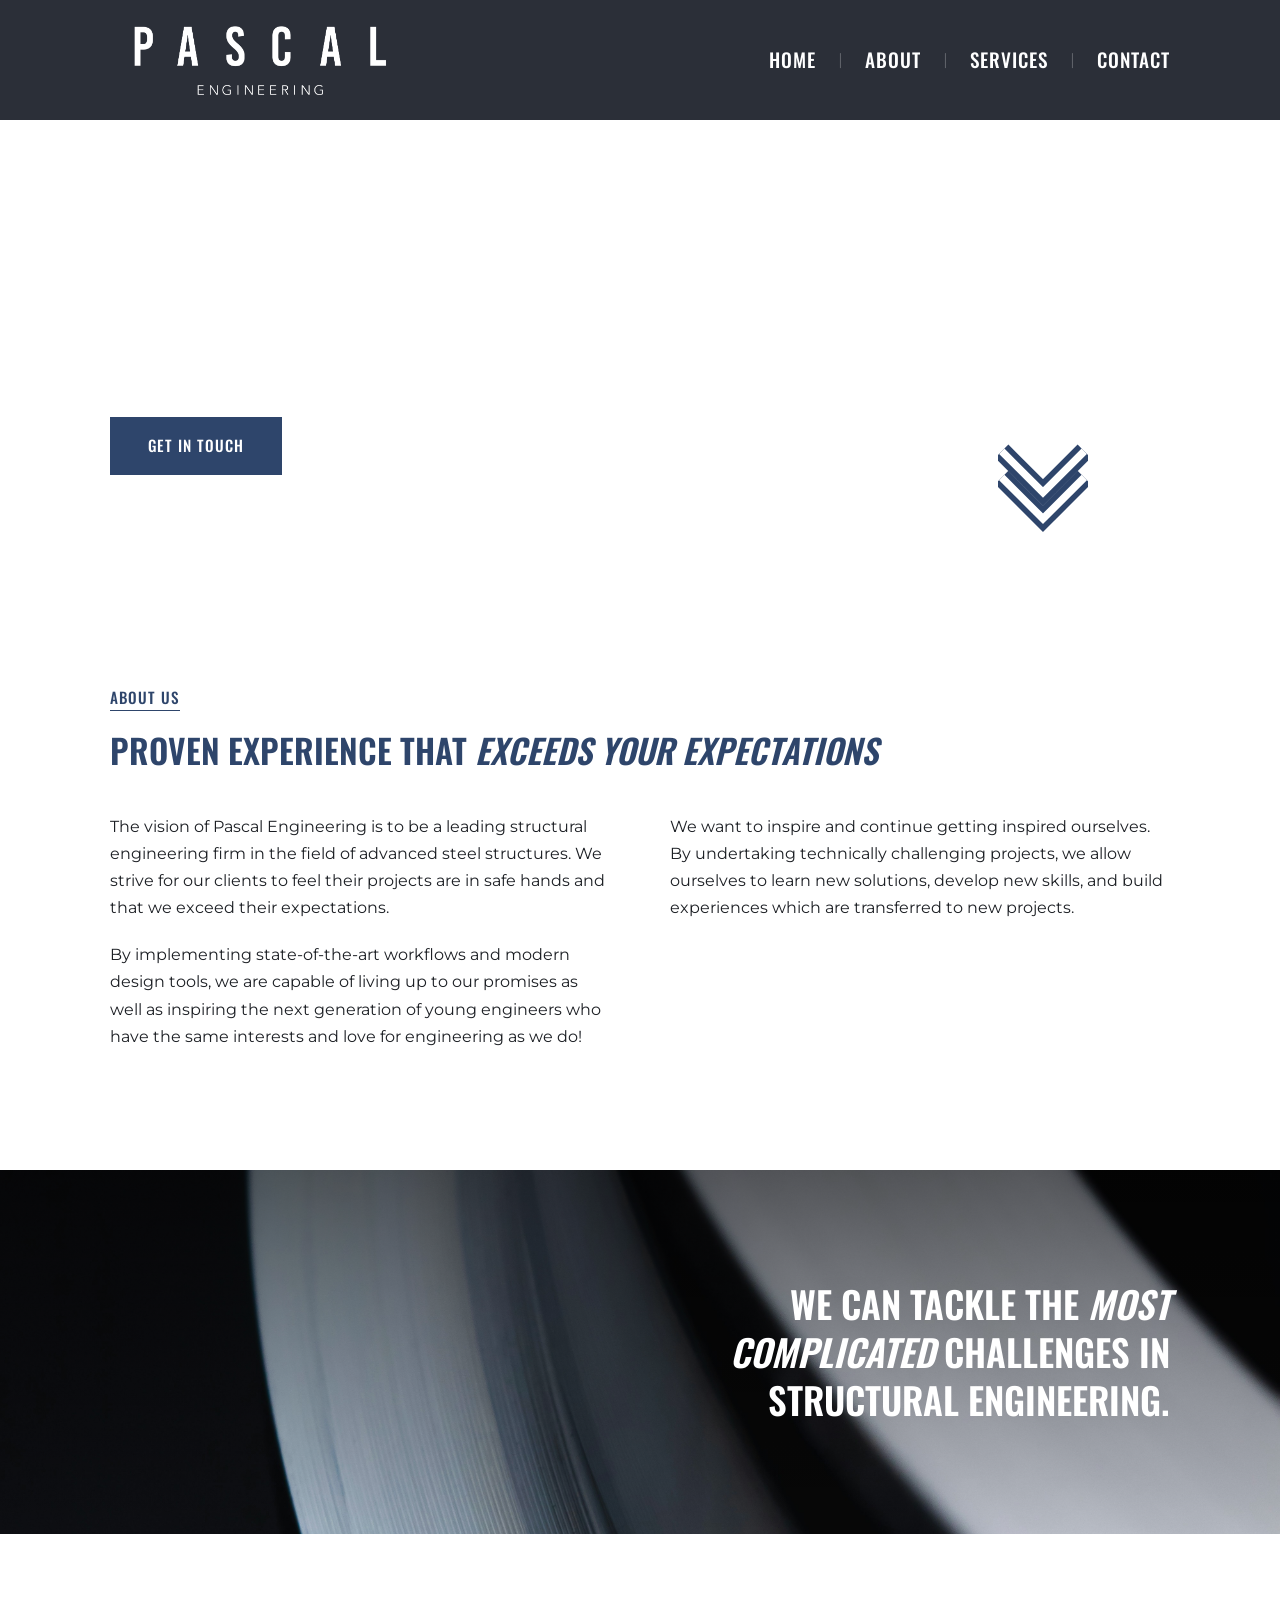
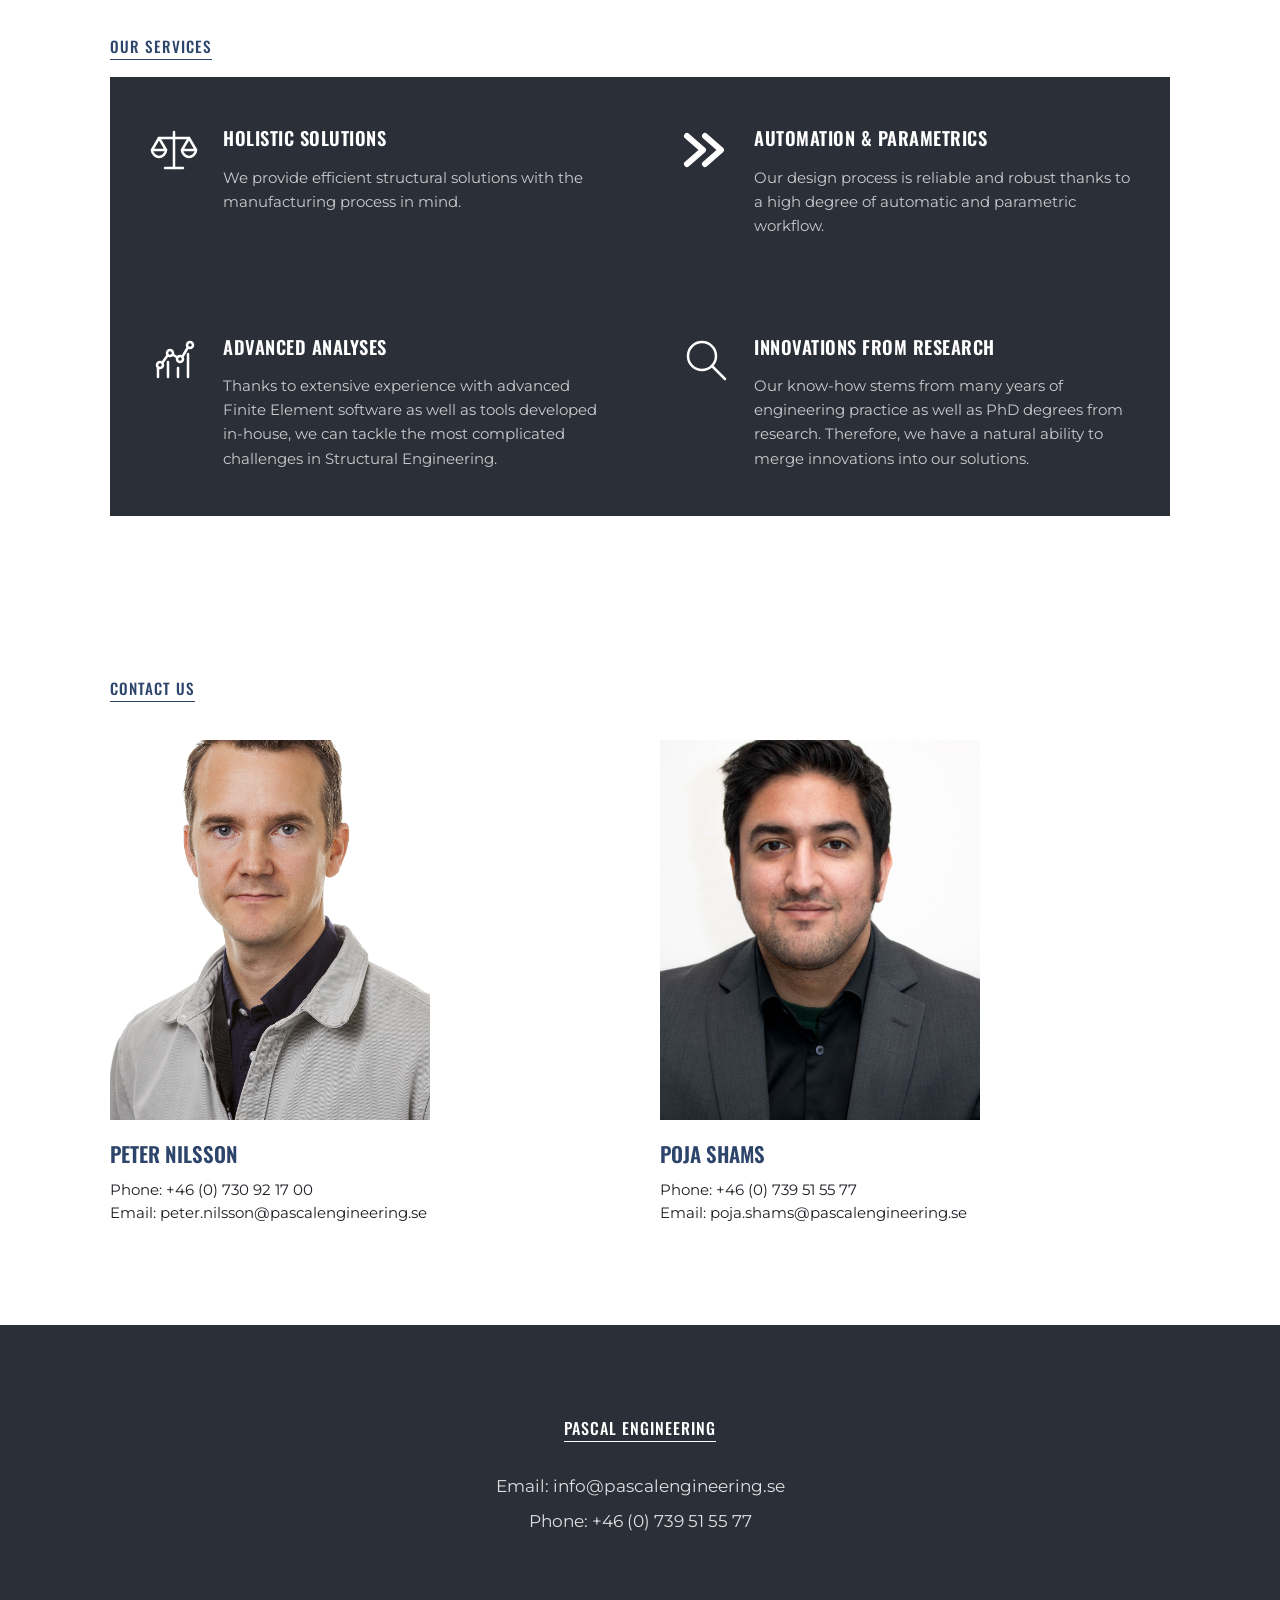
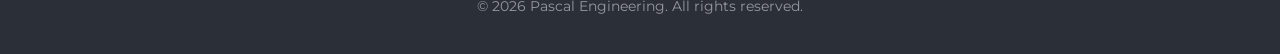
==== index.html @ 3638b7e9 "Phone fix contact" ====
<!DOCTYPE html>
<html lang="en">
<head>
    <meta charset="UTF-8">
    <meta name="viewport" content="width=device-width, initial-scale=1.0">
    <title>Pascal Engineering | Structural steel design</title>
    <link rel="icon" type="image/png" href="favicon.png">
    <link rel="preconnect" href="https://fonts.googleapis.com">
    <link rel="preconnect" href="https://fonts.gstatic.com" crossorigin>
    <link href="https://fonts.googleapis.com/css2?family=Montserrat:ital,wght@0,100..900;1,100..900&family=Oswald:wght@400;500;600;700&display=swap" rel="stylesheet">
    <link rel="stylesheet" href="css/styles.css?v=5">
</head>
<body>

    <!-- Navigation Bar -->
    <header>
        <div class="container nav-container">
            <a href="#home" class="logo">
              <img src="logo.png" alt="Pascal Engineering" class="logo-img">
            </a>
            <nav>
                <ul>
                    <li><a href="#home">Home</a></li>
                    <li><a href="#about">About</a></li>
                    <li><a href="#services">Services</a></li>
                    <li><a href="#contact">Contact</a></li>
                </ul>
            </nav>
        </div>
    </header>

    <!-- Hero Section -->
    <div id="home" class="hero">
      <div class="hero-bg bg1"></div>
      <div class="hero-bg bg2"></div>
      <div class="hero-bg bg3"></div>
      <div class="hero-bg bg4"></div>
      <div class="hero-bg bg5"></div>
      <div class="hero-bg bg6"></div>

      <div class="container hero-content">
        <p class="eyebrow eyebrow-light">A small company with a big know-how</p>
        <h1>Designing Steel<br>Structures.</h1>
        <a href="#contact" class="btn">Get in Touch</a>
      </div>

      <svg class="hero-chevron" viewBox="0 0 120 100" xmlns="http://www.w3.org/2000/svg">
        <polyline points="5,5 60,60 115,5" fill="none" stroke="#2e456b" stroke-width="25"/>
        <polyline points="5,5 60,60 115,5" fill="none" stroke="#ffffff" stroke-width="10"/>
        <polyline points="5,40 60,95 115,40" fill="none" stroke="#2e456b" stroke-width="25"/>
        <polyline points="5,40 60,95 115,40" fill="none" stroke="#ffffff" stroke-width="10"/>
      </svg>
    </div>

    <!-- About Section -->
    <section id="about" class="about">
        <div class="container">
            <p class="eyebrow">About Us</p>
            <h2 class="section-heading">Proven experience that <em>exceeds your expectations</em></h2>
            <div class="about-columns">
                <p>The vision of Pascal Engineering is to be a leading structural engineering firm in the field of advanced steel structures. We strive for our clients to feel their projects are in safe hands and that we exceed their expectations.</p>
                <p>We want to inspire and continue getting inspired ourselves. By undertaking technically challenging projects, we allow ourselves to learn new solutions, develop new skills, and build experiences which are transferred to new projects.</p>
                <p>By implementing state-of-the-art workflows and modern design tools, we are capable of living up to our promises as well as inspiring the next generation of young engineers who have the same interests and love for engineering as we do!</p>
            </div>
        </div>
    </section>

    <!-- Banner Quote -->
    <section class="banner-quote">
        <div class="container">
            <h2>We can tackle the <em>most complicated</em> challenges in structural engineering.</h2>
        </div>
    </section>

    <!-- Services Section -->
    <section id="services" class="services">
        <div class="container">
            <p class="eyebrow">Our Services</p>
            <div class="grid services-grid">
                <div class="service-card">
                    <div class="service-icon">
                        <svg viewBox="0 0 48 48" fill="none" xmlns="http://www.w3.org/2000/svg">
                            <path d="M24 6V42" stroke="white" stroke-width="2.5" stroke-linecap="round"/>
                            <path d="M9 12H39" stroke="white" stroke-width="2.5" stroke-linecap="round"/>
                            <path d="M9 12L2 24H16L9 12Z" stroke="white" stroke-width="2.5" stroke-linejoin="round"/>
                            <path d="M39 12L32 24H46L39 12Z" stroke="white" stroke-width="2.5" stroke-linejoin="round"/>
                            <path d="M2 24C2 28 6 31 9 31C12 31 16 28 16 24" stroke="white" stroke-width="2.5" stroke-linecap="round"/>
                            <path d="M32 24C32 28 36 31 39 31C42 31 46 28 46 24" stroke="white" stroke-width="2.5" stroke-linecap="round"/>
                            <path d="M15 42H33" stroke="white" stroke-width="2.5" stroke-linecap="round"/>
                        </svg>
                    </div>
                    <div class="service-text">
                        <h3>Holistic Solutions</h3>
                        <p>We provide efficient structural solutions with the manufacturing process in mind.</p>
                    </div>
                </div>
                <div class="service-card">
                    <div class="service-icon service-icon-chevrons">
                        <svg viewBox="0 0 48 48" fill="none" xmlns="http://www.w3.org/2000/svg">
                            <path d="M6 10L22 24L6 38" stroke="white" stroke-width="6" stroke-linecap="round" stroke-linejoin="round"/>
                            <path d="M24 10L40 24L24 38" stroke="white" stroke-width="6" stroke-linecap="round" stroke-linejoin="round"/>
                        </svg>
                    </div>
                    <div class="service-text">
                        <h3>Automation &amp; Parametrics</h3>
                        <p>Our design process is reliable and robust thanks to a high degree of automatic and parametric workflow.</p>
                    </div>
                </div>
                <div class="service-card">
                    <div class="service-icon">
                        <svg viewBox="0 0 48 48" fill="none" xmlns="http://www.w3.org/2000/svg">
                            <circle cx="10" cy="30" r="3" stroke="white" stroke-width="2.5"/>
                            <circle cx="20" cy="18" r="3" stroke="white" stroke-width="2.5"/>
                            <circle cx="30" cy="24" r="3" stroke="white" stroke-width="2.5"/>
                            <circle cx="40" cy="10" r="3" stroke="white" stroke-width="2.5"/>
                            <path d="M12.5 27.5L17.5 20.5" stroke="white" stroke-width="2.5"/>
                            <path d="M22.5 19.5L27.5 22.5" stroke="white" stroke-width="2.5"/>
                            <path d="M32.5 21.5L37.5 13" stroke="white" stroke-width="2.5"/>
                            <path d="M8 42V33" stroke="white" stroke-width="2.5" stroke-linecap="round"/>
                            <path d="M18 42V27" stroke="white" stroke-width="2.5" stroke-linecap="round"/>
                            <path d="M28 42V33" stroke="white" stroke-width="2.5" stroke-linecap="round"/>
                            <path d="M38 42V19" stroke="white" stroke-width="2.5" stroke-linecap="round"/>
                        </svg>
                    </div>
                    <div class="service-text">
                        <h3>Advanced Analyses</h3>
                        <p>Thanks to extensive experience with advanced Finite Element software as well as tools developed in-house, we can tackle the most complicated challenges in Structural Engineering.</p>
                    </div>
                </div>
                <div class="service-card">
                    <div class="service-icon">
                        <svg viewBox="0 0 48 48" fill="none" xmlns="http://www.w3.org/2000/svg">
                            <circle cx="21" cy="21" r="14" stroke="white" stroke-width="2.5"/>
                            <path d="M31 31L44 44" stroke="white" stroke-width="2.5" stroke-linecap="round"/>
                        </svg>
                    </div>
                    <div class="service-text">
                        <h3>Innovations from Research</h3>
                        <p>Our know-how stems from many years of engineering practice as well as PhD degrees from research. Therefore, we have a natural ability to merge innovations into our solutions.</p>
                    </div>
                </div>
            </div>
        </div>
    </section>
	
    <!-- Projects Section 
    <section id="projects" class="projects">
        <div class="container">
            <p class="eyebrow">Featured Projects</p>
            <div class="grid projects-grid">
                <div class="project-card">
                    <div class="project-img">
                        <img src="images/uvhj.JPG" alt="UVHJ Bridge, Vänersborg">
                    </div>
                    <h3>Bascule bridge for Rail Traffic</h3>
                    <p>A total rebuild of a Strauss bascule bridge, designing the balance and support structures in collaboration with other consultants in a record-breaking time frame.</p>
                </div>
                <div class="project-card">
                    <div class="project-img">
                        <img src="images/ndb2.JPG" alt="Norra Danviksbron, Stockholm">
                    </div>
                    <h3>Bascule bridge for Rail and Road Traffic</h3>
                    <p>A total rebuild of a culturally important Strauss bascule bridge including both rail- and road traffic.</p>
                </div>
                <div class="project-card">
                    <div class="project-img">
                        <img src="images/hfmi1.JPG" alt="Kalvholmsbron, Karlstad">
                    </div>
                    <h3>Composite steel/conrete bridge</h3>
                    <p>Fatigue strength improvement of critical weld details with the HiFIT tool which is a High-Frequency Mechanical Impact (HFMI) post-weld treatment.</p>
                </div>
                <div class="project-card">
                    <div class="project-img">
                        <img src="images/abb.png" alt="Älvsborgsbron, Gothenburg">
                    </div>
                    <h3>Suspension bridge</h3>
                    <p>Structural assessments and design of reinforcements of a suspension bridge.</p>
                </div>
            </div>
        </div>
    </section>
    -->
	
    <!-- Contact Section -->
    <section id="contact" class="contact">
        <div class="container">
            <p class="eyebrow">Contact us</p>
            <div class="grid contact-grid">
                <div class="contact-card">
                    <div class="contact-img">
                        <img src="images/Peter.png" alt="Peter Nilsson">
                    </div>
                    <h3>Peter Nilsson</h3>
                    <p>Phone: +46 (0) 730 92 17 00</p>
                    <p>Email: peter.nilsson@pascalengineering.se</p>
                </div>
                <div class="contact-card">
                    <div class="contact-img">
                        <img src="images/Poja.jpg" alt="Poja Shams">
                    </div>
                    <h3>Poja Shams</h3>
                    <p>Phone: +46 (0) 739 51 55 77</p>
                    <p>Email: poja.shams@pascalengineering.se</p>
                </div>
            </div>
        </div>
    </section>

    <!-- Footer -->
    <footer>
        <div class="container">
            <p class="eyebrow eyebrow-light footer-heading">Pascal Engineering</p>
            <p>Email: info@pascalengineering.se</p>
            <p>Phone: +46 (0) 739 51 55 77</p>
            <p class="copyright">&copy; 2026 Pascal Engineering. All rights reserved.</p>
        </div>
    </footer>

    <script>
        document.querySelectorAll('a[href^="#"]').forEach(anchor => {
            anchor.addEventListener('click', function (e) {
                if (window.innerWidth <= 768) {
                    return;
                }

                const targetId = this.getAttribute('href');
                if (targetId === '#') return;

                const targetElement = document.querySelector(targetId);
                if (targetElement) {
                    e.preventDefault();

                    const headerOffset = 120;
                    const elementPosition = targetElement.getBoundingClientRect().top;
                    const offsetPosition = elementPosition + window.pageYOffset - headerOffset;

                    smoothScrollTo(offsetPosition, 600);
                }
            });
        });

        function smoothScrollTo(targetPosition, duration) {
            const startPosition = window.pageYOffset;
            const distance = targetPosition - startPosition;
            let startTime = null;

            function animation(currentTime) {
                if (startTime === null) startTime = currentTime;
                const timeElapsed = currentTime - startTime;
                const run = easeInOutQuad(timeElapsed, startPosition, distance, duration);
                window.scrollTo(0, run);
                if (timeElapsed < duration) requestAnimationFrame(animation);
            }

            function easeInOutQuad(t, b, c, d) {
                t /= d / 2;
                if (t < 1) return c / 2 * t * t + b;
                t--;
                return -c / 2 * (t * (t - 2) - 1) + b;
            }

            requestAnimationFrame(animation);
        }
    </script>
</body>
</html>
---- css/styles.css ----
/* --- Base Reset & Typography --- */
* {
    margin: 0;
    padding: 0;
    box-sizing: border-box;
}

:root {
    --dark: #2b2f38;
    --navy: #2e456b;
    --navy-light: #4a6a99;
    --off-white: #f0f4f8;
    --text-body: #1c1f24;
}

html {
    font-family: 'Montserrat', Tahoma, Geneva, Verdana, sans-serif;
    color: var(--text-body);
    line-height: 1.7;
}

body {
    background-color: #ffffff;
}

/* Precise scroll offset for header */
section, 
#home,
footer {
    scroll-margin-top: 120px;
}

h1, h2, h3, .eyebrow, .btn, nav ul li a, .logo {
    font-family: 'Oswald', 'Montserrat', sans-serif;
}

.container {
    width: 90%;
    max-width: 1100px;
    margin: 0 auto;
    padding: 0 20px;
}

section {
    padding: 100px 0;
}

/* --- Eyebrow labels --- */
.eyebrow {
    display: inline-block;
    color: var(--navy);
    font-size: 0.95rem;
    font-weight: 500;
    letter-spacing: 1px;
    text-transform: uppercase;
    text-decoration: underline;
    text-underline-offset: 6px;
    margin-bottom: 18px;
}

.eyebrow-light {
    color: #ffffff;
}

/* --- Section headings --- */
.section-heading {
    font-size: 2.1rem;
    font-weight: 600;
    text-transform: uppercase;
    color: var(--navy);
    margin-bottom: 40px;
    line-height: 1.3;
}

.section-heading em {
    font-style: italic;
}

/* --- Header & Navigation --- */
header {
    background: var(--dark);
    position: fixed;
    width: 100%;
    top: 0;
    left: 0;
    z-index: 1000;
}

.nav-container {
    display: flex;
    justify-content: space-between;
    align-items: center;
    height: 120px;
}

.logo-img {
    height: 100px;
    width: auto;
    display: block;
}

nav ul {
    display: flex;
    list-style: none;
    align-items: center;
}

nav ul li {
    margin-left: 22px;
    display: flex;
    align-items: center;
}

nav ul li:not(:last-child)::after {
    content: '|';
    color: rgba(255, 255, 255, 0.35);
    margin-left: 22px;
    font-weight: 300;
}

nav ul li a {
    text-decoration: none;
    color: white;
    font-weight: 500;
    font-size: 1.2rem;
    letter-spacing: 1px;
    text-transform: uppercase;
    transition: color 0.3s;
}

nav ul li a:hover {
    color: var(--navy-light);
}

/* --- Hero Section --- */
.hero {
    position: relative;
    width: 100%;
    min-height: 65vh;
    overflow: hidden;
    display: flex;         
    align-items: center;   
    justify-content: flex-start;
}

.hero-bg {
    position: absolute;
    top: 0;
    left: 0;
    width: 100%;
    height: 100%;
    background-size: cover;
    background-position: center;
    opacity: 0;
    z-index: 1;
    animation: crossFade 60s infinite ease-in-out;
}

.hero-content {
    position: relative;
    z-index: 2;
    color: white;
    text-align: left;
    padding-left: 20px;
    padding-top: 160px;
    padding-bottom: 60px;
}

/* Standardized image paths (check folder location in repo) */
.bg1 {
    background-image: linear-gradient(100deg, rgba(10, 12, 16, 0.82) 0%, rgba(10, 12, 16, 0.45) 60%), url('../images/abb.png');
    animation-delay: 0s;
}
.bg2 {
    background-image: linear-gradient(100deg, rgba(10, 12, 16, 0.82) 0%, rgba(10, 12, 16, 0.45) 60%), url('../images/ndb.JPG');
    animation-delay: 10s;
}
.bg3 {
    background-image: linear-gradient(100deg, rgba(10, 12, 16, 0.82) 0%, rgba(10, 12, 16, 0.45) 60%), url('../images/ndb2.JPG');
    animation-delay: 20s;
}
.bg4 {
    background-image: linear-gradient(100deg, rgba(10, 12, 16, 0.82) 0%, rgba(10, 12, 16, 0.45) 60%), url('../images/hfmi2.JPG');
    animation-delay: 30s;
}
.bg5 {
    background-image: linear-gradient(100deg, rgba(10, 12, 16, 0.82) 0%, rgba(10, 12, 16, 0.45) 60%), url('../images/hfmi1.JPG');
    animation-delay: 40s;
}
.bg6 {
    background-image: linear-gradient(100deg, rgba(10, 12, 16, 0.82) 0%, rgba(10, 12, 16, 0.45) 60%), url('../images/uvhj.JPG');
    animation-delay: 50s;
}

@keyframes crossFade {
    0% { opacity: 0; }
    5% { opacity: 1; }
    33.33% { opacity: 1; }
    38.33% { opacity: 0; }
    100% { opacity: 0; }
}

.hero h1 {
    font-size: 3.6rem;
    font-weight: 600;
    text-transform: uppercase;
    line-height: 1.15;
    margin-bottom: 30px;
}

.eyebrow-light.eyebrow {
    font-size: 1rem;
}

.btn {
    display: inline-block;
    background-color: var(--navy);
    color: white;
    padding: 16px 38px;
    text-decoration: none;
    font-weight: 500;
    letter-spacing: 1px;
    text-transform: uppercase;
    font-size: 0.95rem;
    box-shadow: 8px 8px 0 0 rgba(255, 255, 255, 0.9);
    transition: background 0.3s, transform 0.2s;
}

.btn:hover {
    background-color: var(--navy-light);
    transform: translate(2px, 2px);
    box-shadow: 6px 6px 0 0 rgba(255, 255, 255, 0.9);
}

.hero-chevron {
    position: absolute;
    right: 15%;
    bottom: 50px;
    width: 90px;
    height: 100px;
    z-index: 3;
}

/* --- About --- */
.about {
    background-color: #ffffff;
    padding-top: 100px;
}

.about-columns {
    display: grid;
    grid-template-columns: repeat(2, 1fr);
    gap: 0 60px;
}

.about-columns p {
    margin-bottom: 20px;
}

/* --- Banner Quote --- */
.banner-quote {
    position: relative;
    background-image: linear-gradient(rgba(0, 0, 0, 0.55), rgba(230, 238, 247, 0.0)), url('../images/steel.JPG');
    background-size: cover;
    background-position: center 30%;
    padding: 110px 0;
}

.banner-quote .container {
    display: flex;
    justify-content: flex-end;
}

.banner-quote h2 {
    color: white;
    font-size: 2.3rem;
    font-weight: 600;
    text-transform: uppercase;
    text-align: right;
    max-width: 520px;
    line-height: 1.3;
}

.banner-quote h2 em {
    font-style: italic;
}

/* --- Services --- */
.services {
    background-color: #ffffff;
}

.services-grid {
    display: grid;
    grid-template-columns: repeat(2, 1fr);
    gap: 2px;
    background-color: #2b2f38;
}

.service-card {
    background: var(--dark);
    padding: 45px 40px;
    display: flex;
    align-items: flex-start;
    gap: 25px;
}

.service-icon {
    flex-shrink: 0;
    width: 48px;
    height: 48px;
    margin-top: 4px;
}

.service-icon svg {
    width: 100%;
    height: 100%;
}

.service-text h3 {
    color: white;
    font-size: 1.15rem;
    font-weight: 600;
    text-transform: uppercase;
    letter-spacing: 0.5px;
    margin-bottom: 12px;
}

.service-text p {
    color: rgba(255, 255, 255, 0.75);
    font-size: 0.95rem;
    line-height: 1.6;
}
/* --- Projects --- */
.projects {
    background-color: #ffffff;
    padding-top: 20px;
}

.projects-grid {
    display: grid;
    grid-template-columns: repeat(2, 1fr);
    gap: 50px 60px;
}

.project-img {
    width: 100%;
    height: 220px;
    overflow: hidden;
    margin-bottom: 22px;
}

.project-img img {
    width: 100%;
    height: 100%;
    object-fit: cover;
    display: block;
}

.project-card h3 {
    color: var(--navy);
    font-size: 1.3rem;
    font-weight: 600;
    text-transform: uppercase;
    margin-bottom: 12px;
}

.project-card p {
    font-size: 0.95rem;
}

/* --- Contact Us Section --- */
.contact {
    background-color: #ffffff;
    padding-top: 60px;
}

.contact-grid {
    display: grid;
    grid-template-columns: repeat(2, 1fr);
    gap: 40px;
    margin-top: 20px;
}

.contact-card {
    display: flex;
    flex-direction: column;
}

.contact-img {
    width: 100%;
    max-width: 320px;
    height: 380px;
    overflow: hidden;
    margin-bottom: 16px;
    background-color: #f0f0f0;
}

.contact-img img {
    width: 100%;
    height: 100%;
    object-fit: cover;
    display: block;
}

.contact-card h3 {
    color: var(--navy);
    font-size: 1.3rem;
    font-weight: 600;
    text-transform: uppercase;
    margin-bottom: 8px;
}

.contact-card p {
    font-size: 0.95rem;
    color: var(--text-body);
    line-height: 1.5;
}

/* --- Footer --- */
footer {
    background-color: var(--dark);
    color: rgba(255, 255, 255, 0.85);
    text-align: center;
    padding: 90px 20px 30px;
}

.footer-heading {
    color: #ffffff;
    margin-bottom: 30px;
}

footer p {
    font-size: 1.05rem;
    margin-bottom: 6px;
}

footer .copyright {
    margin-top: 60px;
    font-size: 0.85rem;
    color: rgba(255, 255, 255, 0.5);
}

/* --- Responsive Adjustments (Mobile) --- */
@media (max-width: 768px) {
    html {
        scroll-behavior: smooth;
    }

    section, 
    #home,
    footer {
        scroll-margin-top: 110px !important; 
    }

    section {
        padding: 50px 0 !important;
    }

    .nav-container {
        flex-direction: column;
        height: auto;
        padding: 12px 0;
    }

    .logo-img {
        height: 55px;
    }

    nav ul {
        margin-top: 10px;
        flex-wrap: nowrap;
        justify-content: center;
    }

    nav ul li {
        margin-left: 8px;
    }

    nav ul li:first-child {
        margin-left: 0;
    }

    nav ul li:not(:last-child)::after {
        margin-left: 8px;
        font-size: 0.75rem;
    }

    nav ul li a {
        font-size: 0.8rem;
        letter-spacing: 0.5px;
    }

    /* Hero adjustments */
    .hero {
        min-height: 70vh;
        padding-top: 120px;
        padding-bottom: 40px;
    }

    .hero-content {
        padding: 40px 0 0;
        max-width: 100%;
    }

    .hero h1 {
        font-size: 2.2rem;
    }

    .hero-chevron {
        right: 20px;
        width: 50px;
        height: 40px;
        bottom: 35px;
    }

    .section-heading {
        font-size: 1.6rem;
    }

    .about-columns {
        grid-template-columns: 1fr;
    }

    .banner-quote {
        padding: 70px 0;
    }

    .banner-quote .container {
        justify-content: flex-start;
    }

    .banner-quote h2 {
        font-size: 1.6rem;
        text-align: left;
        max-width: 100%;
    }

    .projects-grid,
    .contact-grid {
        grid-template-columns: 1fr;
        gap: 30px;
    }
	
	.projects-grid {
        grid-template-columns: 1fr;
    }

    .service-card {
        padding: 35px 25px;
    }

    .contact-img {
        max-width: 100%;
        height: 320px;
    }
}
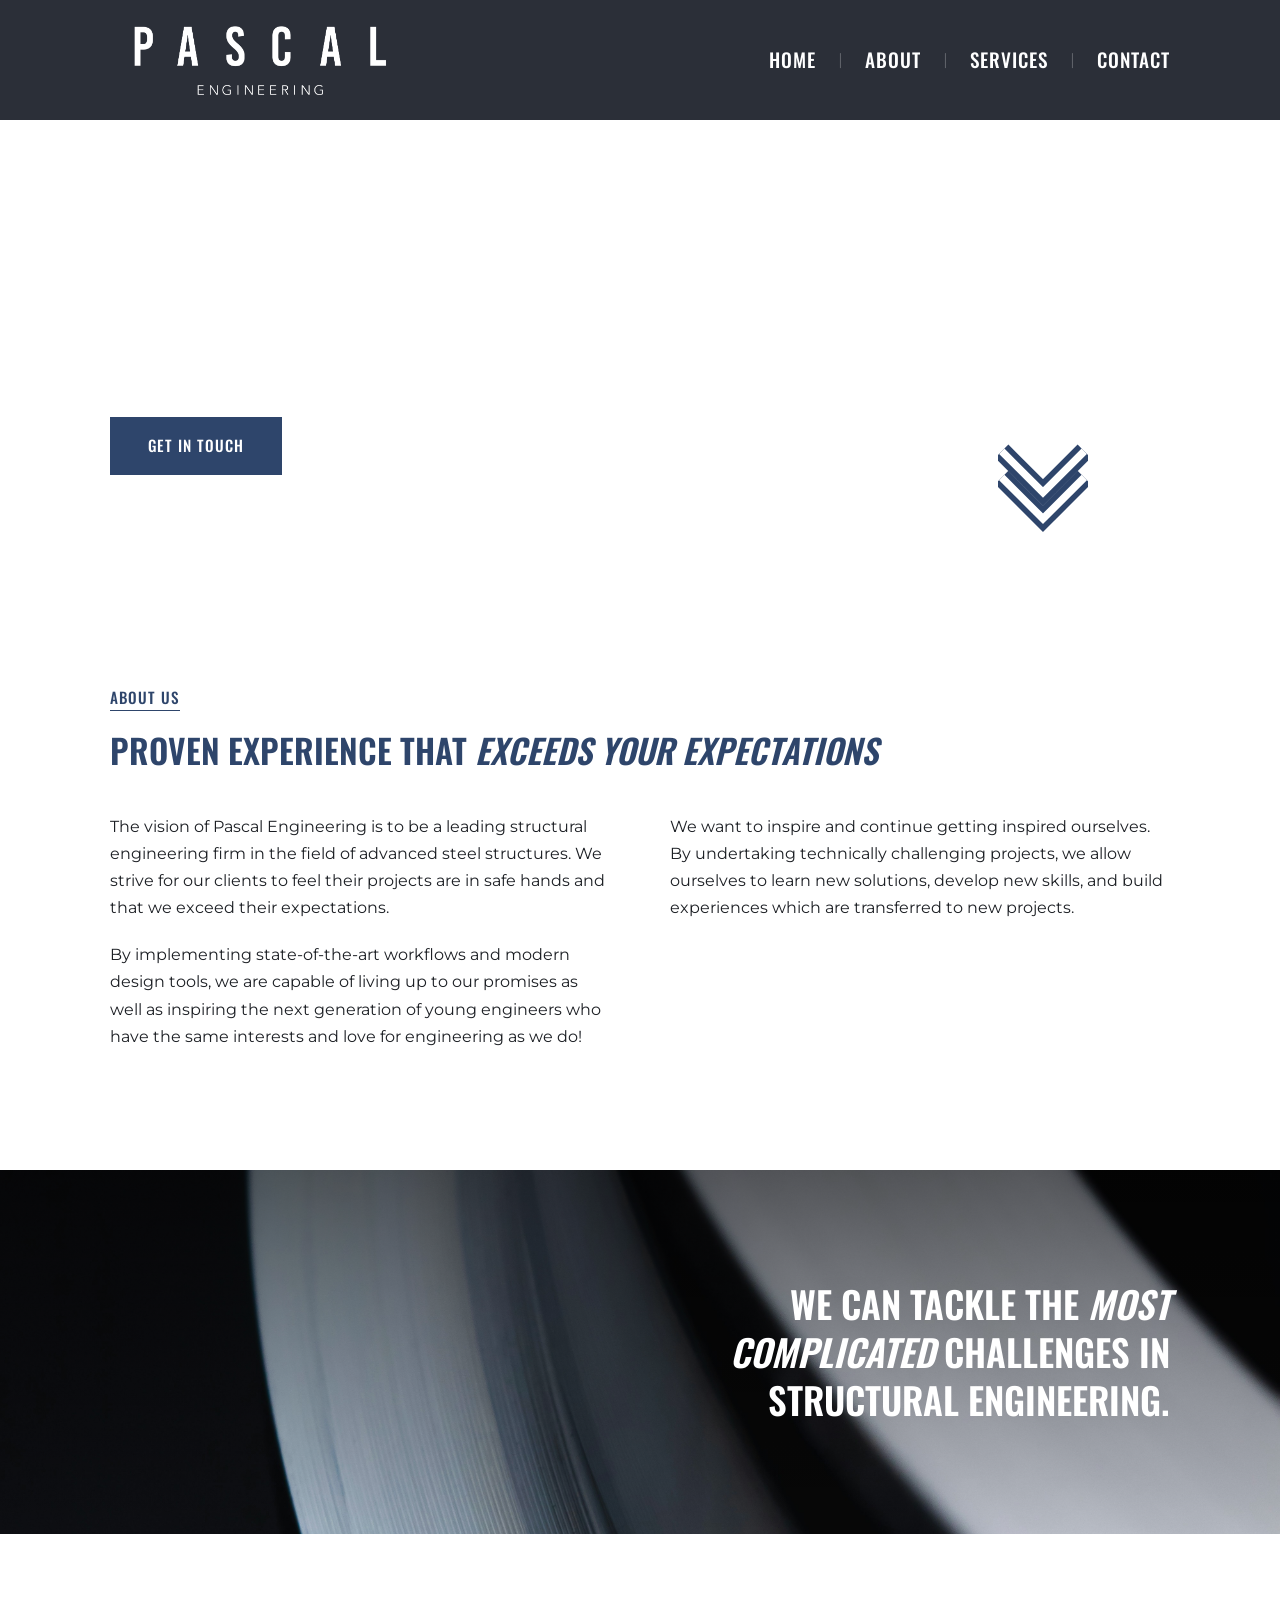
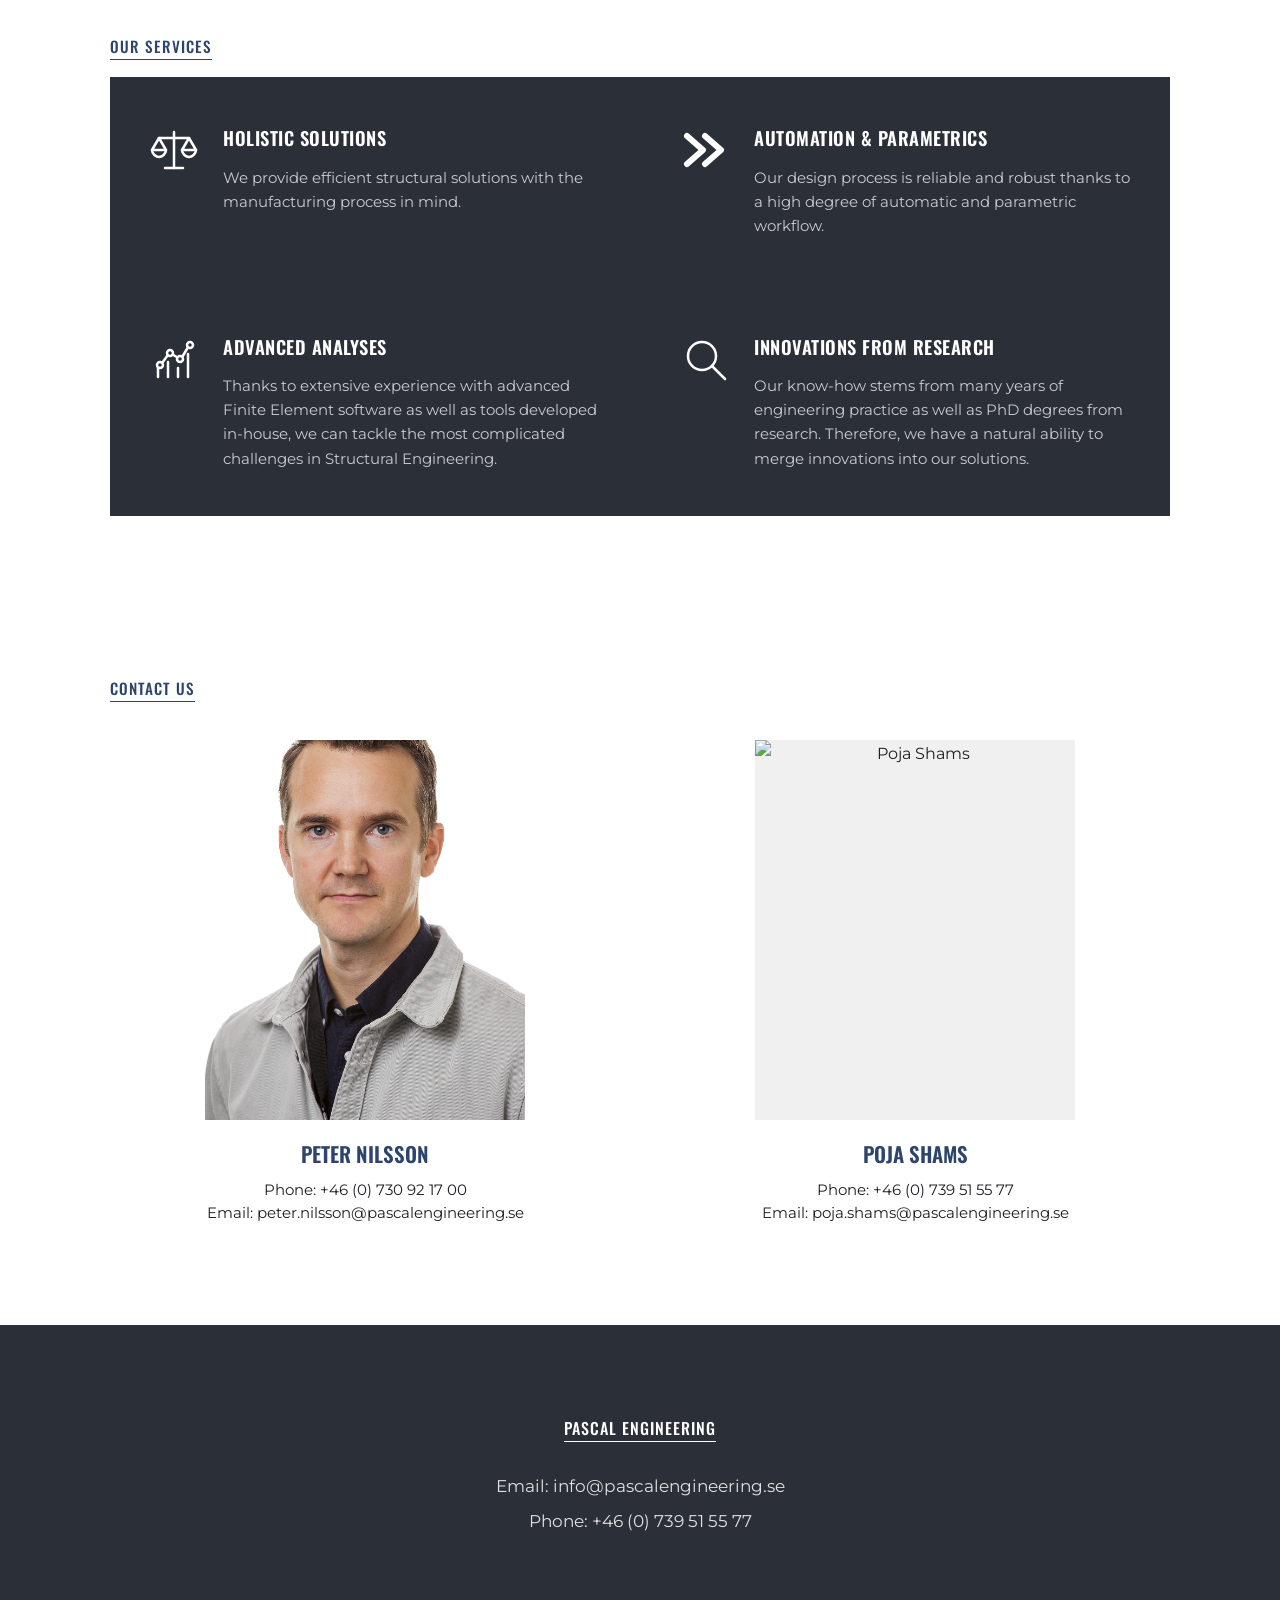
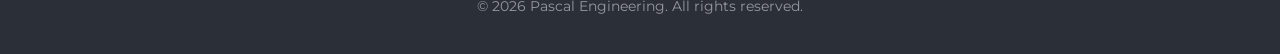
==== commit 9a495f11: "Phone fix contact" ====
--- a/index.html
+++ b/index.html
@@ -142,7 +142,7 @@
             </div>
         </div>
     </section>
-	
+
     <!-- Projects Section 
     <section id="projects" class="projects">
         <div class="container">
@@ -180,7 +180,7 @@
         </div>
     </section>
     -->
-	
+
     <!-- Contact Section -->
     <section id="contact" class="contact">
         <div class="container">
@@ -196,7 +196,7 @@
                 </div>
                 <div class="contact-card">
                     <div class="contact-img">
-                        <img src="images/Poja.jpg" alt="Poja Shams">
+                        <img src="images/Poja.png" alt="Poja Shams">
                     </div>
                     <h3>Poja Shams</h3>
                     <p>Phone: +46 (0) 739 51 55 77</p>
--- a/css/styles.css
+++ b/css/styles.css
@@ -385,6 +385,8 @@
 .contact-card {
     display: flex;
     flex-direction: column;
+    align-items: center; /* Centers everything horizontally inside the column */
+    text-align: center;  /* Centers the text lines */
 }
 
 .contact-img {
@@ -541,10 +543,6 @@
         grid-template-columns: 1fr;
         gap: 30px;
     }
-	
-	.projects-grid {
-        grid-template-columns: 1fr;
-    }
 
     .service-card {
         padding: 35px 25px;
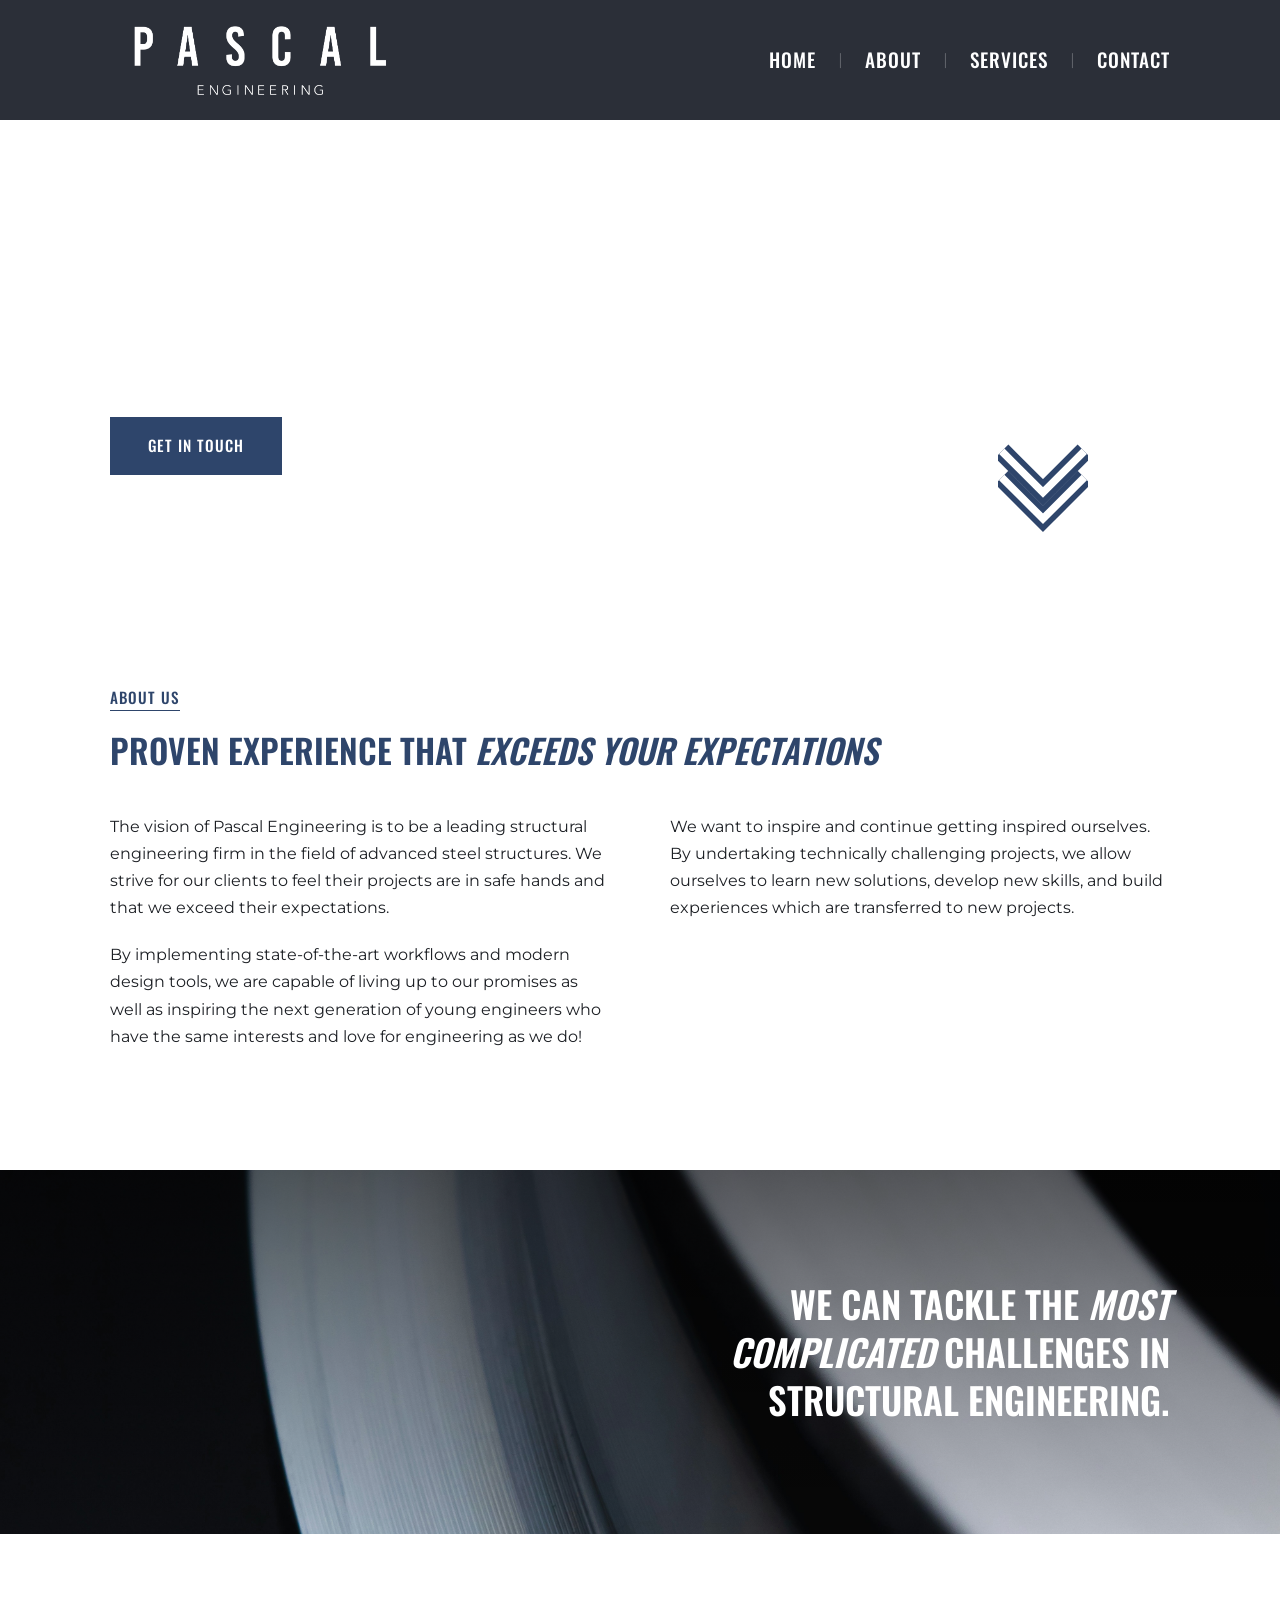
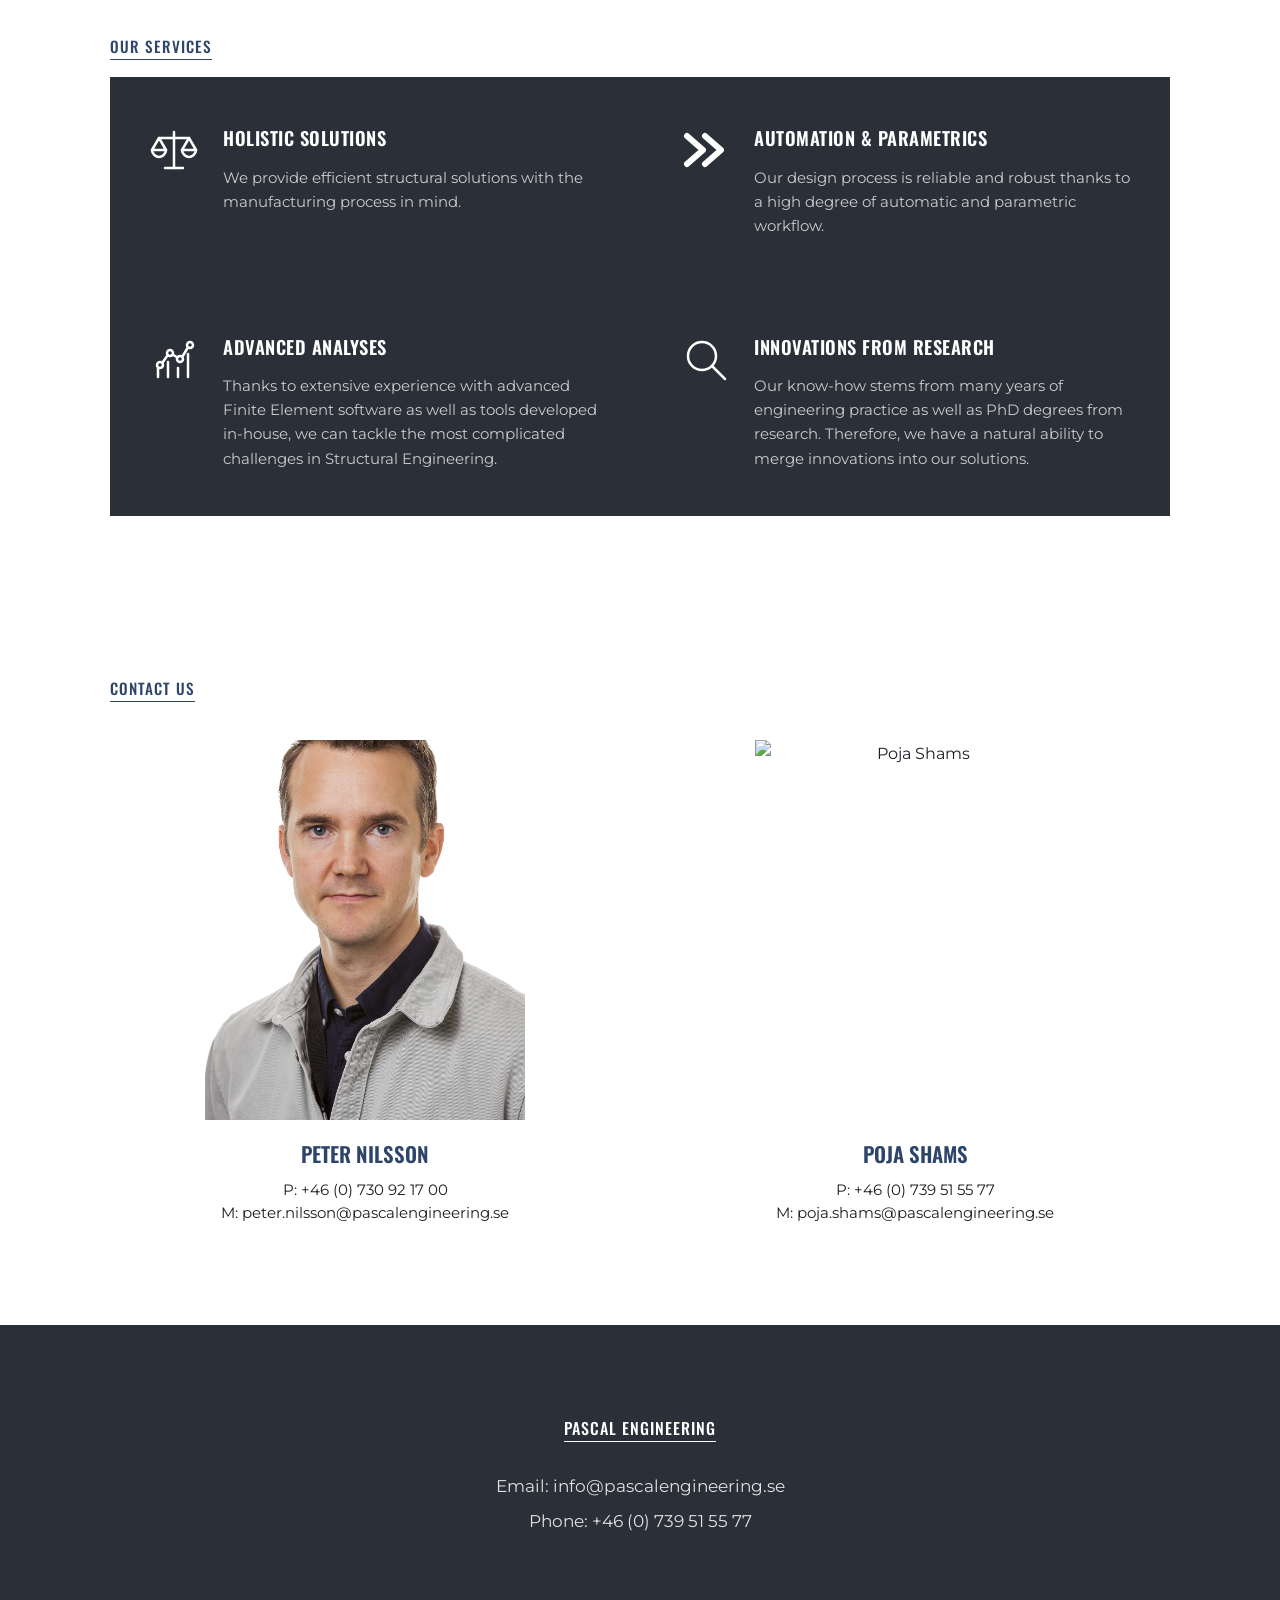
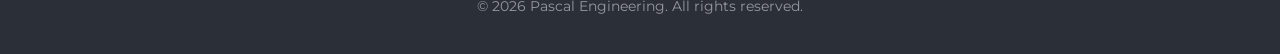
==== commit 9a337867: "Image BG fix" ====
--- a/index.html
+++ b/index.html
@@ -191,16 +191,16 @@
                         <img src="images/Peter.png" alt="Peter Nilsson">
                     </div>
                     <h3>Peter Nilsson</h3>
-                    <p>Phone: +46 (0) 730 92 17 00</p>
-                    <p>Email: peter.nilsson@pascalengineering.se</p>
+                    <p>P: +46 (0) 730 92 17 00</p>
+                    <p>M: peter.nilsson@pascalengineering.se</p>
                 </div>
                 <div class="contact-card">
                     <div class="contact-img">
                         <img src="images/Poja.png" alt="Poja Shams">
                     </div>
                     <h3>Poja Shams</h3>
-                    <p>Phone: +46 (0) 739 51 55 77</p>
-                    <p>Email: poja.shams@pascalengineering.se</p>
+                    <p>P: +46 (0) 739 51 55 77</p>
+                    <p>M: poja.shams@pascalengineering.se</p>
                 </div>
             </div>
         </div>
--- a/css/styles.css
+++ b/css/styles.css
@@ -395,7 +395,7 @@
     height: 380px;
     overflow: hidden;
     margin-bottom: 16px;
-    background-color: #f0f0f0;
+    background-color: #ffffff;
 }
 
 .contact-img img {
@@ -443,8 +443,12 @@
     color: rgba(255, 255, 255, 0.5);
 }
 
-/* --- Responsive Adjustments (Mobile) --- */
+/* --- Responsive Adjustments (Mobile) --- */				
 @media (max-width: 768px) {
+    html, body {
+        overflow-x: hidden;
+    }
+
     html {
         scroll-behavior: smooth;
     }
@@ -476,7 +480,7 @@
     }
 
     nav ul li {
-        margin-left: 8px;
+        margin-left: 6px;
     }
 
     nav ul li:first-child {
@@ -484,7 +488,7 @@
     }
 
     nav ul li:not(:last-child)::after {
-        margin-left: 8px;
+        margin-left: 6px;
         font-size: 0.75rem;
     }
 
@@ -538,6 +542,7 @@
         max-width: 100%;
     }
 
+	.services-grid,
     .projects-grid,
     .contact-grid {
         grid-template-columns: 1fr;
@@ -547,6 +552,11 @@
     .service-card {
         padding: 35px 25px;
     }
+	
+	.contact-card {
+        align-items: center;
+        text-align: center;
+    }
 
     .contact-img {
         max-width: 100%;
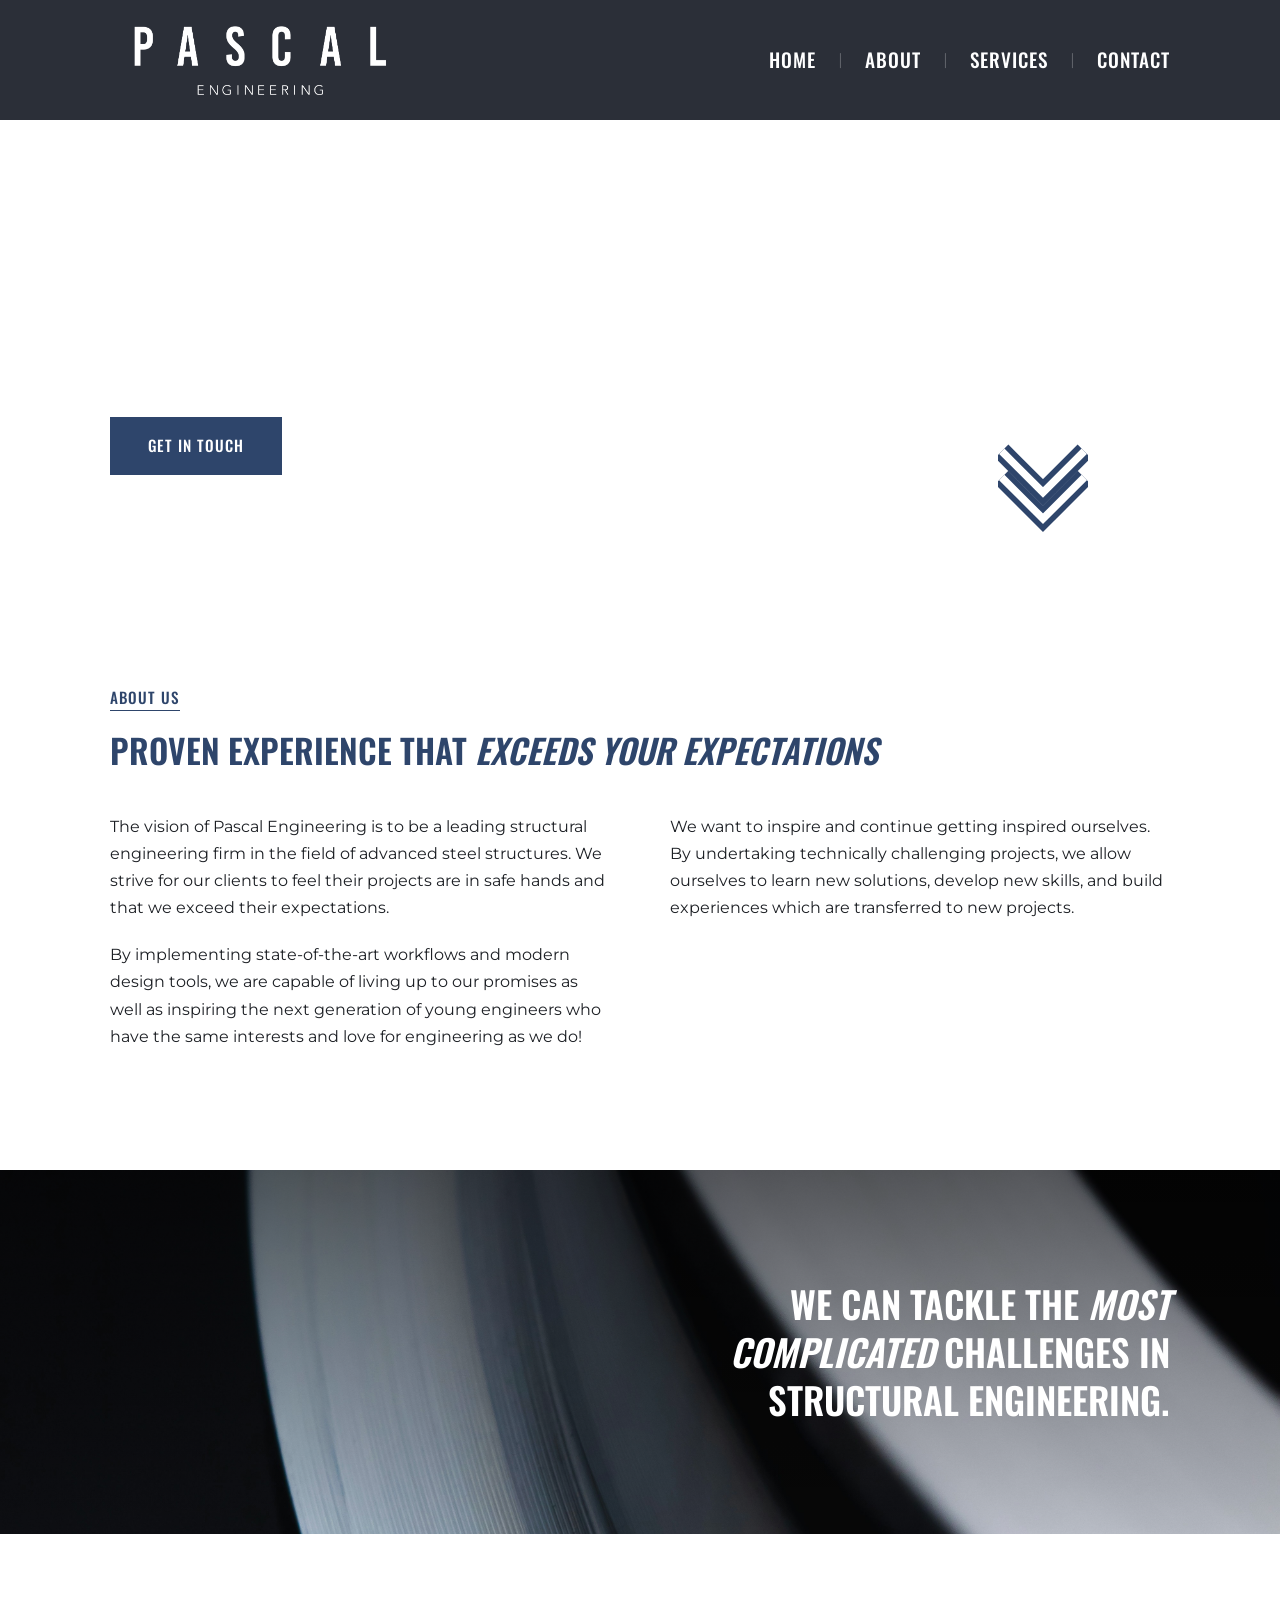
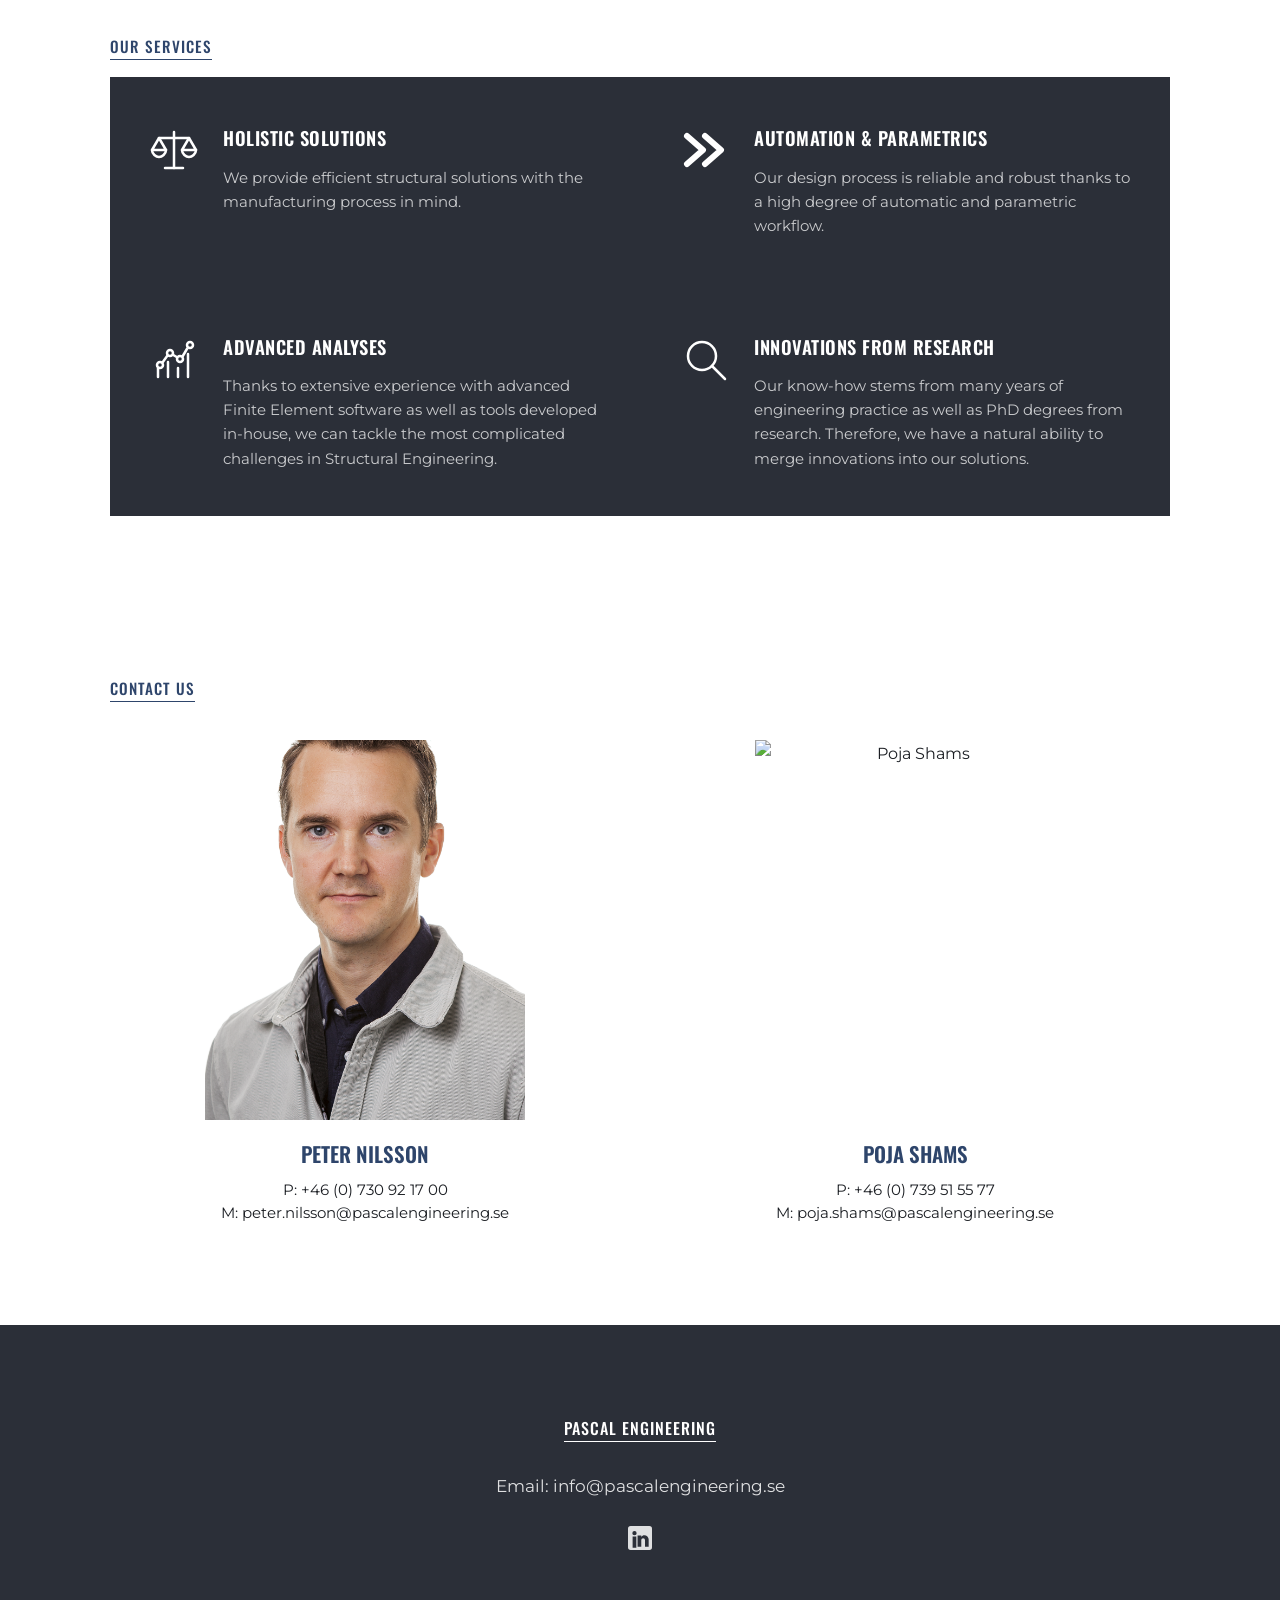
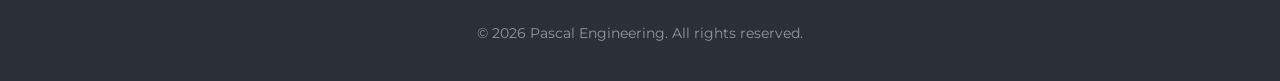
==== commit b78ef335: "LinkedIn" ====
--- a/index.html
+++ b/index.html
@@ -211,7 +211,13 @@
         <div class="container">
             <p class="eyebrow eyebrow-light footer-heading">Pascal Engineering</p>
             <p>Email: info@pascalengineering.se</p>
-            <p>Phone: +46 (0) 739 51 55 77</p>
+			
+			<a href="https://www.linkedin.com/company/pascal-engineering-ab/" target="_blank" rel="noopener noreferrer" class="footer-social-link" aria-label="Pascal Engineering LinkedIn">
+				<svg xmlns="http://www.w3.org/2000/svg" viewBox="0 0 24 24" fill="currentColor" class="linkedin-icon">
+					<path d="M19 3a2 2 0 0 1 2 2v14a2 2 0 0 1-2 2H5a2 2 0 0 1-2-2V5a2 2 0 0 1 2-2h14m-.5 15.5v-5.3a3.26 3.26 0 0 0-3.26-3.26c-.85 0-1.84.52-2.28 1.3v-1.11h-2.79v8.37h2.79v-4.93c0-.77.62-1.4 1.39-1.4a1.4 1.4 0 0 1 1.4 1.4v4.93h2.75M6.46 10.9v8.37H9.25V10.9H6.46M7.86 6.77a1.62 1.62 0 1 0 0 3.24 1.62 1.62 0 0 0 0-3.24z"/>
+				</svg>
+			</a>
+			
             <p class="copyright">&copy; 2026 Pascal Engineering. All rights reserved.</p>
         </div>
     </footer>
--- a/css/styles.css
+++ b/css/styles.css
@@ -443,6 +443,34 @@
     color: rgba(255, 255, 255, 0.5);
 }
 
+.footer-link {
+    color: rgba(255, 255, 255, 0.85);
+    text-decoration: none;
+    transition: color 0.3s;
+}
+
+.footer-link:hover {
+    color: var(--navy-light);
+}
+
+.footer-social-link {
+    display: inline-block;
+    margin-top: 15px;
+    color: rgba(255, 255, 255, 0.85);
+    transition: color 0.3s, transform 0.2s;
+}
+
+.footer-social-link:hover {
+    color: #0a66c2; /* Official LinkedIn Blue */
+    transform: translateY(-2px);
+}
+
+.linkedin-icon {
+    width: 32px;
+    height: 32px;
+    display: block;
+}
+
 /* --- Responsive Adjustments (Mobile) --- */				
 @media (max-width: 768px) {
     html, body {
@@ -562,4 +590,14 @@
         max-width: 100%;
         height: 320px;
     }
+	
+	.footer-social-link {
+		margin-top: 20px;
+		padding: 8px; /* Increases the clickable touch area on mobile */
+	}
+
+	.linkedin-icon {
+		width: 36px; /* Slightly larger for easier tapping on phone screens */
+		height: 36px;
+	}
 }
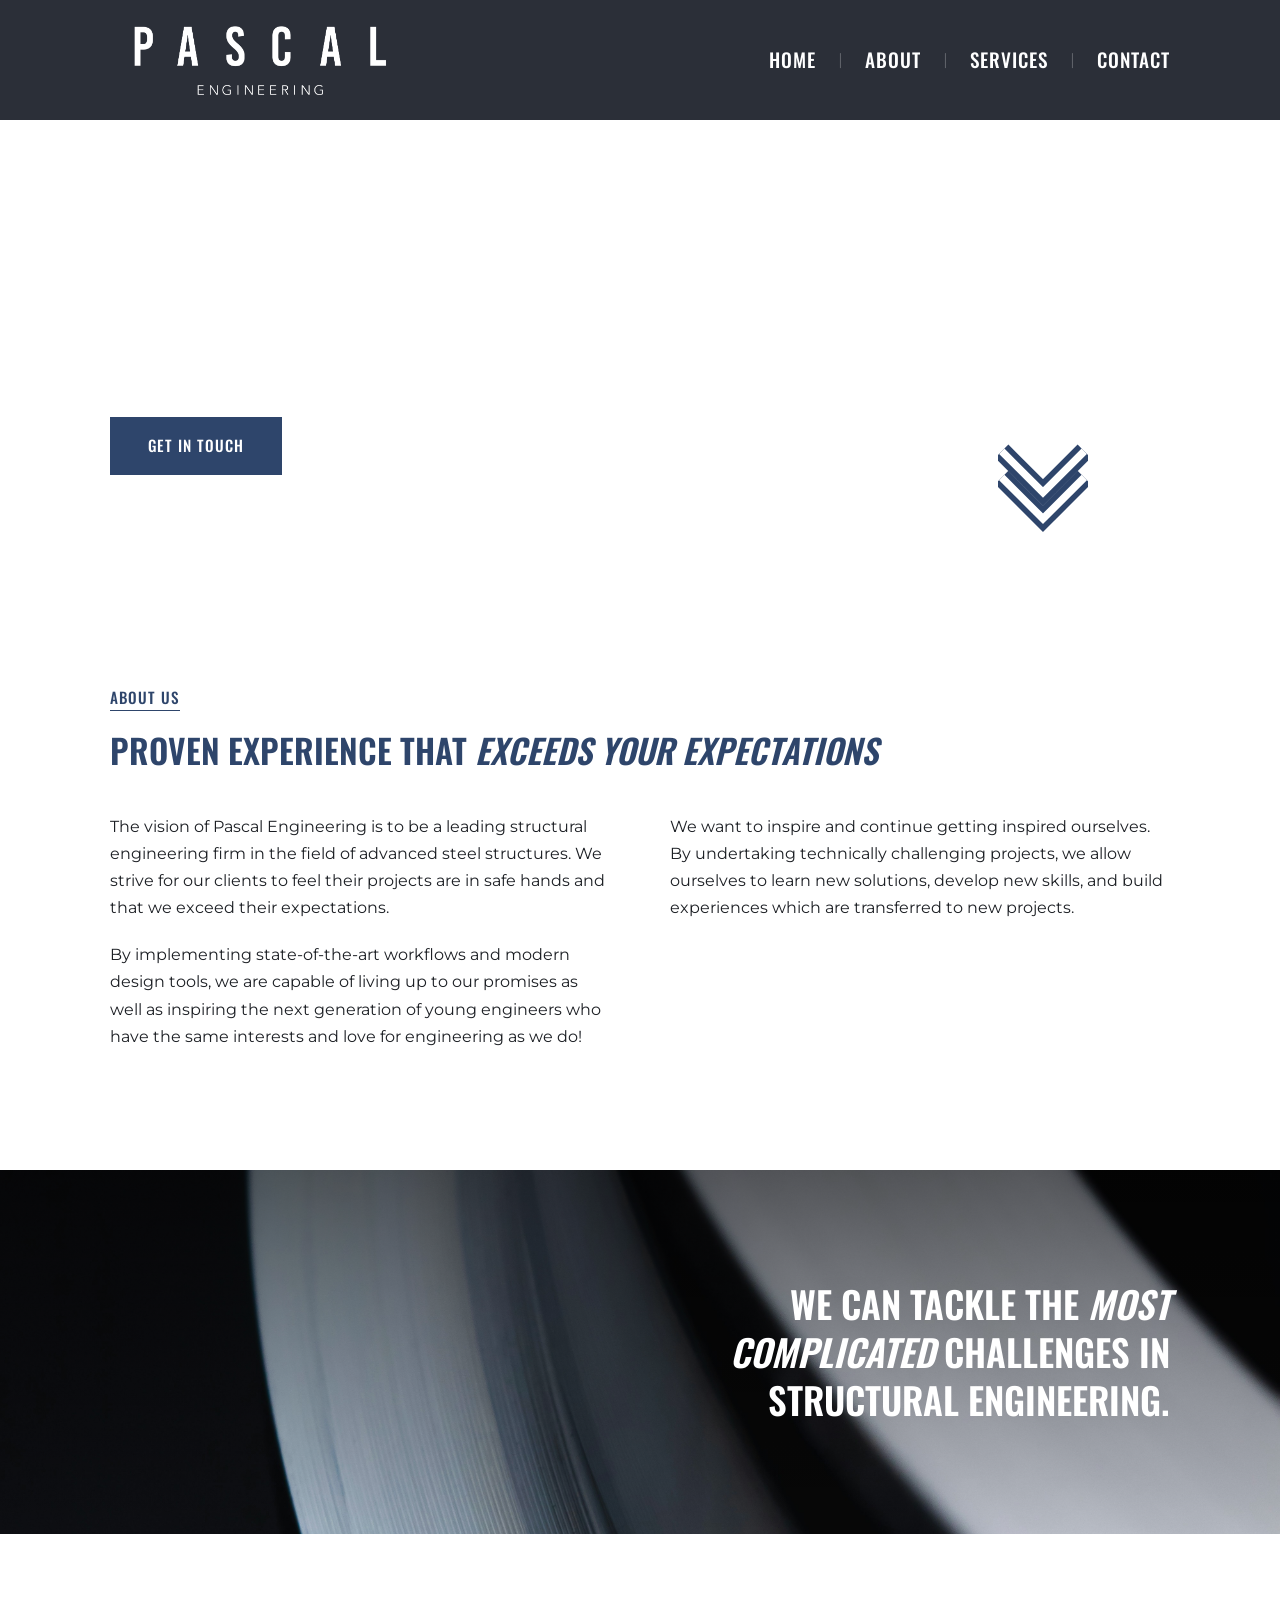
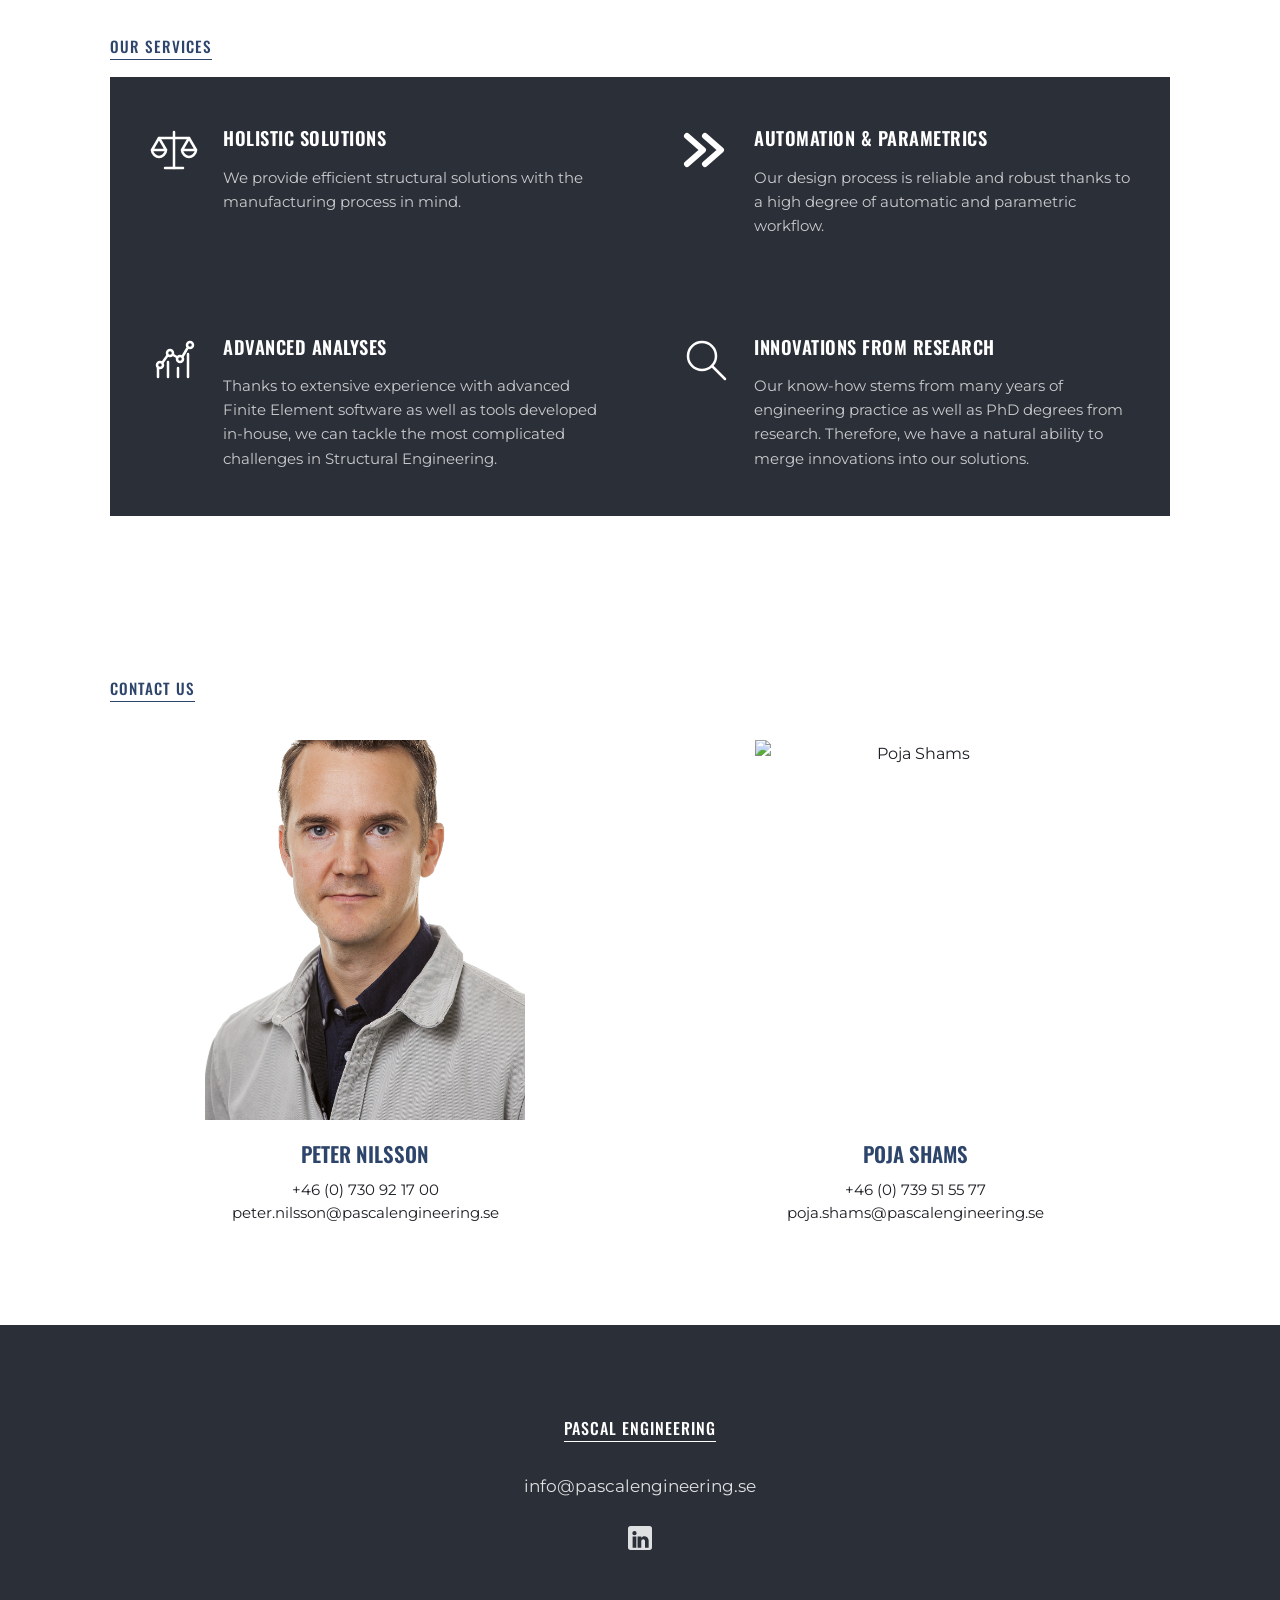
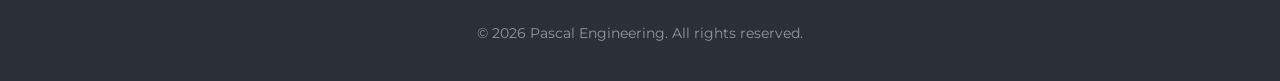
==== commit 9afed912: "LinkedIn" ====
--- a/index.html
+++ b/index.html
@@ -191,16 +191,16 @@
                         <img src="images/Peter.png" alt="Peter Nilsson">
                     </div>
                     <h3>Peter Nilsson</h3>
-                    <p>P: +46 (0) 730 92 17 00</p>
-                    <p>M: peter.nilsson@pascalengineering.se</p>
+                    <p>+46 (0) 730 92 17 00</p>
+                    <p>peter.nilsson@pascalengineering.se</p>
                 </div>
                 <div class="contact-card">
                     <div class="contact-img">
                         <img src="images/Poja.png" alt="Poja Shams">
                     </div>
                     <h3>Poja Shams</h3>
-                    <p>P: +46 (0) 739 51 55 77</p>
-                    <p>M: poja.shams@pascalengineering.se</p>
+                    <p>+46 (0) 739 51 55 77</p>
+                    <p>poja.shams@pascalengineering.se</p>
                 </div>
             </div>
         </div>
@@ -210,11 +210,11 @@
     <footer>
         <div class="container">
             <p class="eyebrow eyebrow-light footer-heading">Pascal Engineering</p>
-            <p>Email: info@pascalengineering.se</p>
+            <p>info@pascalengineering.se</p>
 			
 			<a href="https://www.linkedin.com/company/pascal-engineering-ab/" target="_blank" rel="noopener noreferrer" class="footer-social-link" aria-label="Pascal Engineering LinkedIn">
 				<svg xmlns="http://www.w3.org/2000/svg" viewBox="0 0 24 24" fill="currentColor" class="linkedin-icon">
-					<path d="M19 3a2 2 0 0 1 2 2v14a2 2 0 0 1-2 2H5a2 2 0 0 1-2-2V5a2 2 0 0 1 2-2h14m-.5 15.5v-5.3a3.26 3.26 0 0 0-3.26-3.26c-.85 0-1.84.52-2.28 1.3v-1.11h-2.79v8.37h2.79v-4.93c0-.77.62-1.4 1.39-1.4a1.4 1.4 0 0 1 1.4 1.4v4.93h2.75M6.46 10.9v8.37H9.25V10.9H6.46M7.86 6.77a1.62 1.62 0 1 0 0 3.24 1.62 1.62 0 0 0 0-3.24z"/>
+					<path d="M19 3a2 2 0 0 1 2 2v14a2 2 0 0 1-2 2H5a2 2 0 0 1-2-2V5a2 2 0 0 1 2-2h14m-.5 16.27v-5.3a3.26 3.26 0 0 0-3.26-3.26c-.85 0-1.84.52-2.28 1.3v-1.11h-2.79v8.37h2.79v-4.93c0-.77.62-1.4 1.39-1.4a1.4 1.4 0 0 1 1.4 1.4v4.93h2.75M6.46 10.9v8.37H9.25V10.9H6.46M7.86 6.77a1.62 1.62 0 1 0 0 3.24 1.62 1.62 0 0 0 0-3.24z"/>
 				</svg>
 			</a>
 			
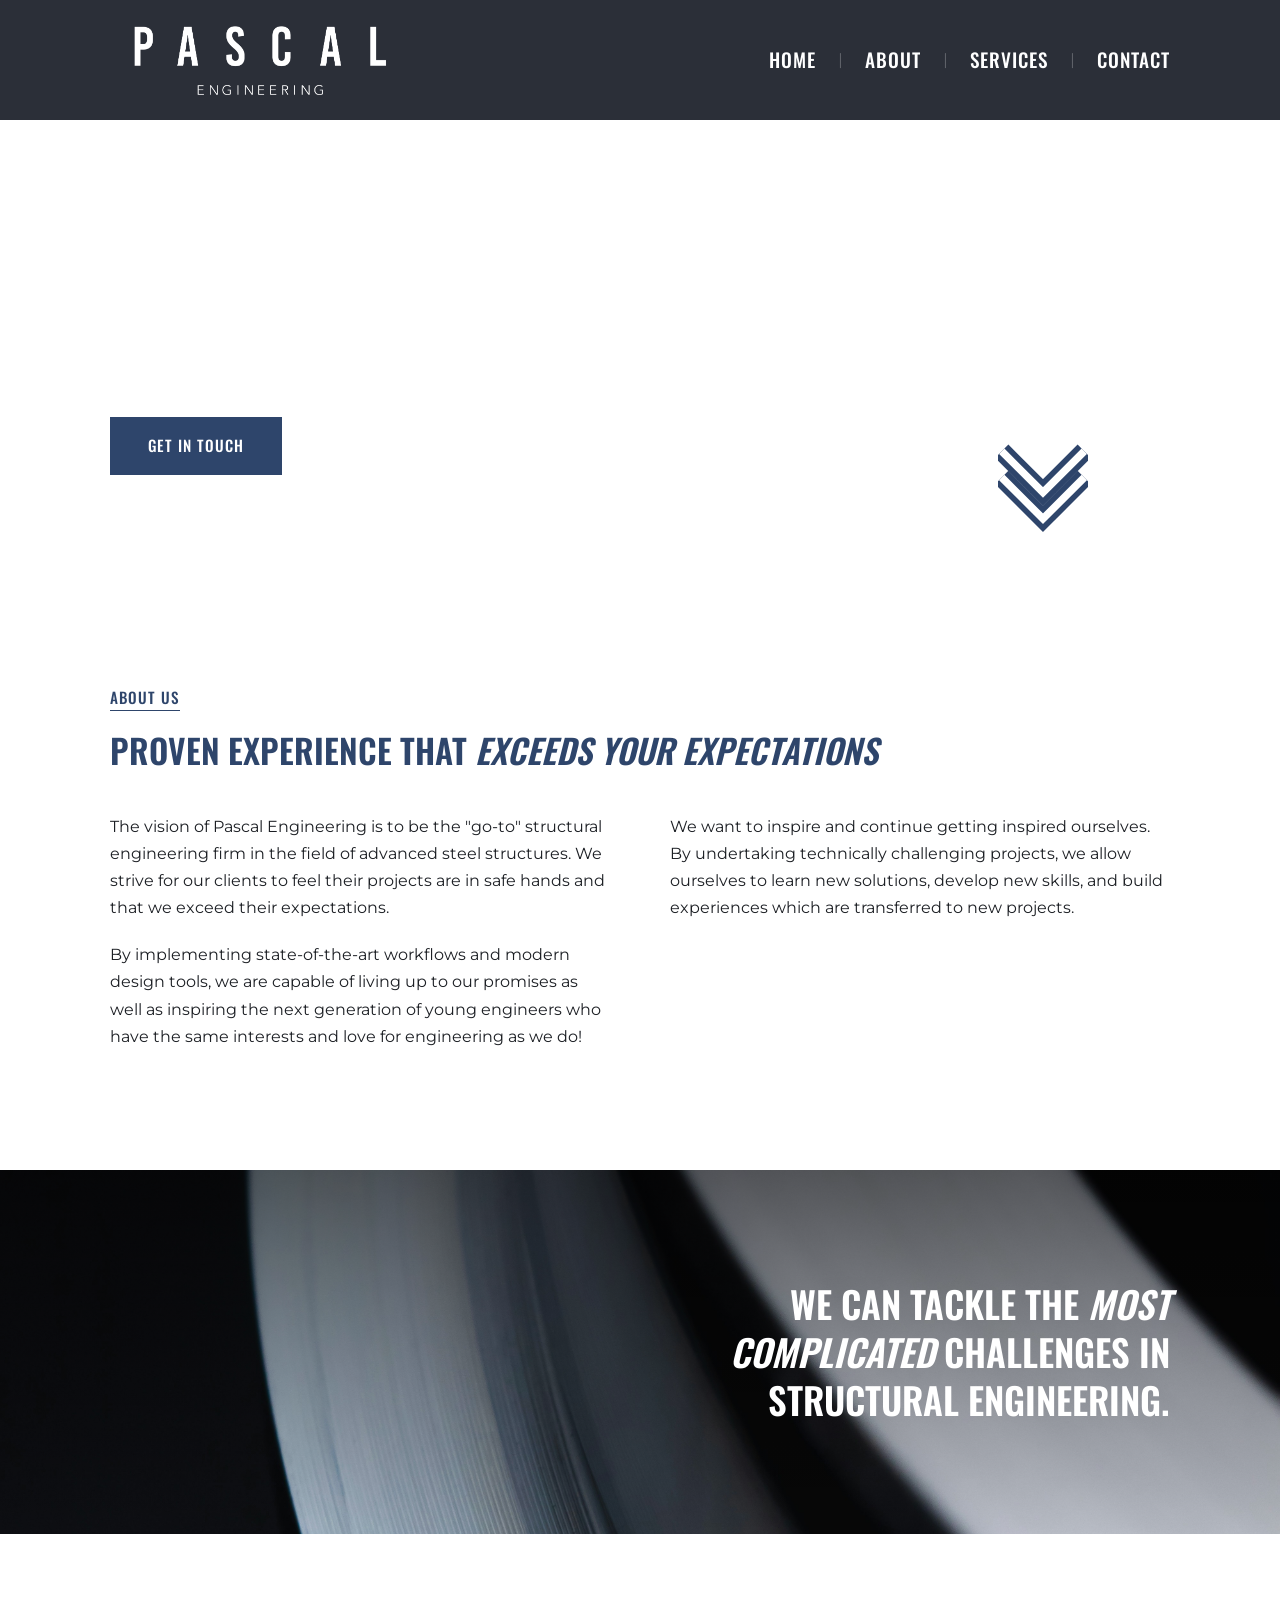
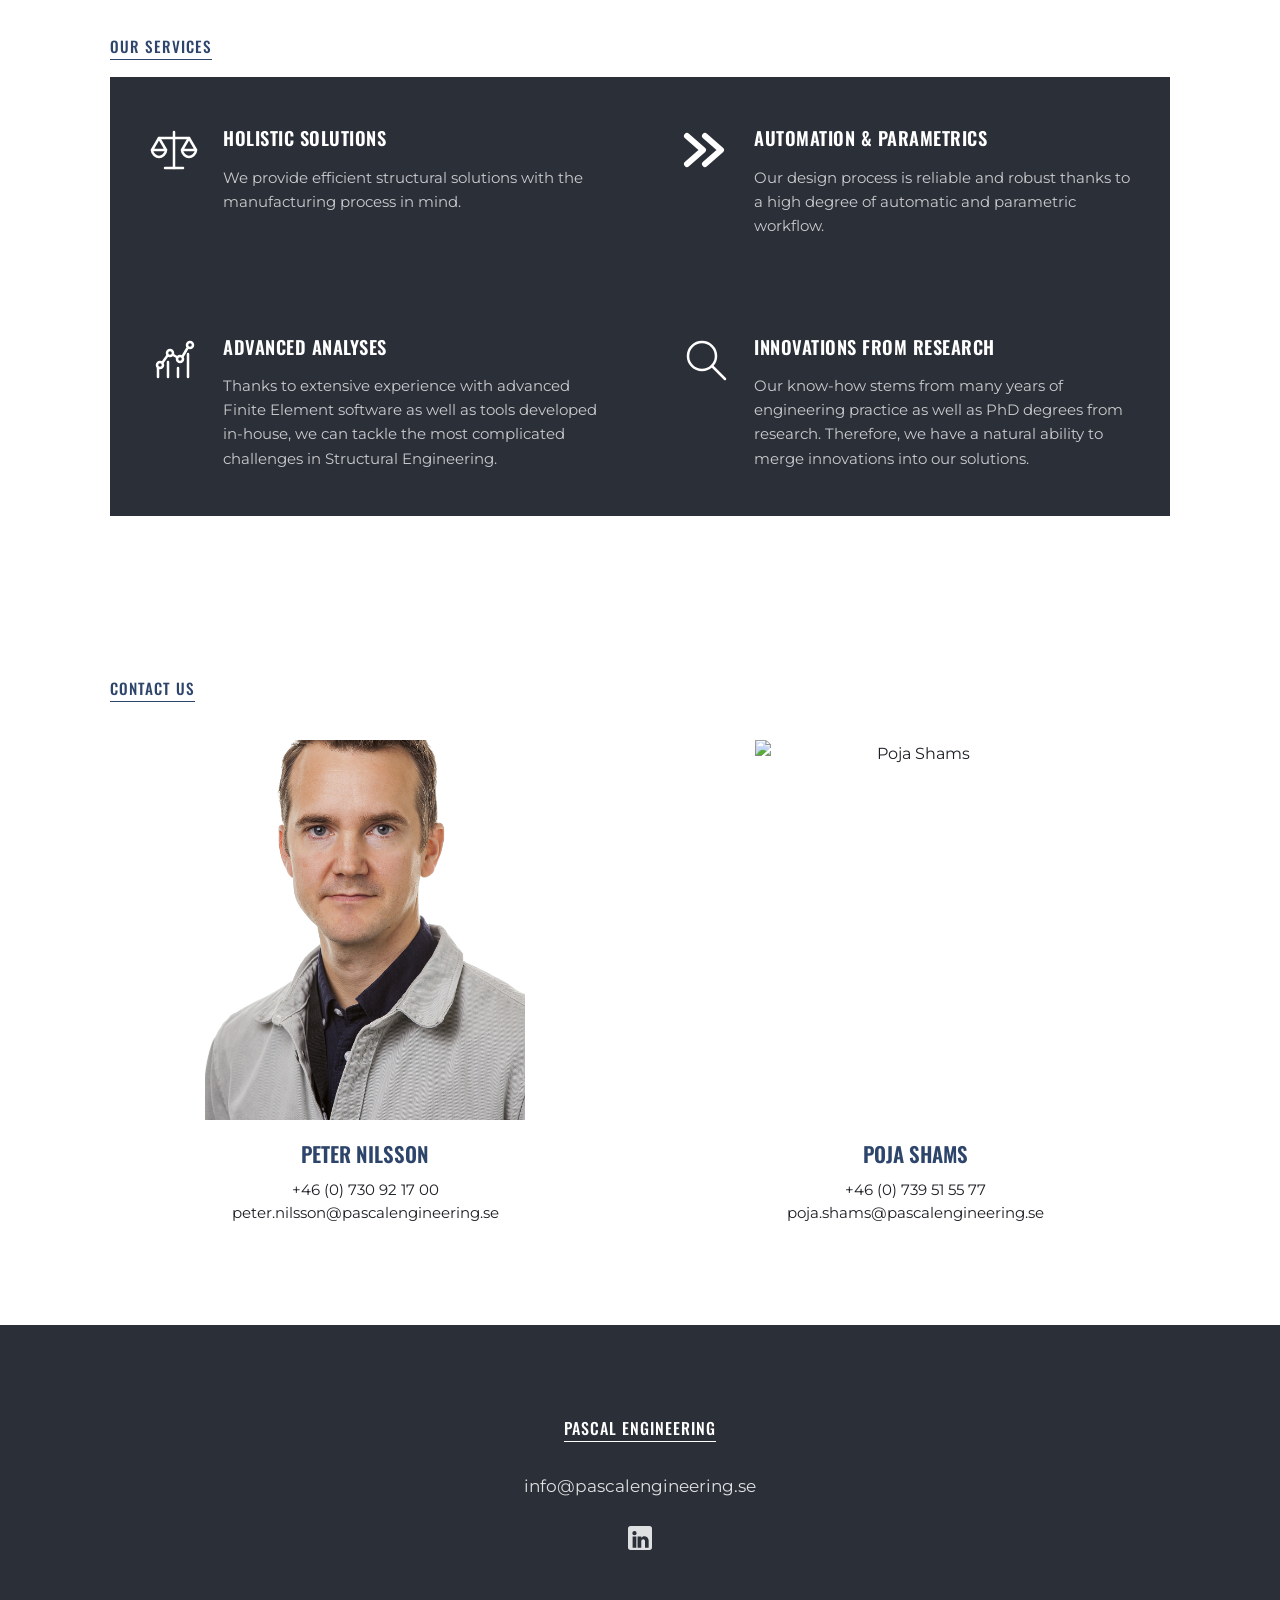
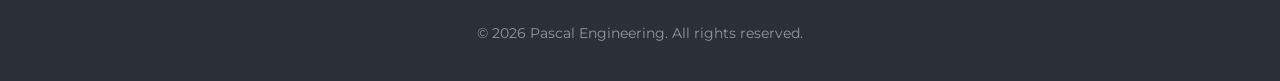
==== commit d35274f2: "go-to" ====
--- a/index.html
+++ b/index.html
@@ -58,7 +58,7 @@
             <p class="eyebrow">About Us</p>
             <h2 class="section-heading">Proven experience that <em>exceeds your expectations</em></h2>
             <div class="about-columns">
-                <p>The vision of Pascal Engineering is to be a leading structural engineering firm in the field of advanced steel structures. We strive for our clients to feel their projects are in safe hands and that we exceed their expectations.</p>
+                <p>The vision of Pascal Engineering is to be the "go-to" structural engineering firm in the field of advanced steel structures. We strive for our clients to feel their projects are in safe hands and that we exceed their expectations.</p>
                 <p>We want to inspire and continue getting inspired ourselves. By undertaking technically challenging projects, we allow ourselves to learn new solutions, develop new skills, and build experiences which are transferred to new projects.</p>
                 <p>By implementing state-of-the-art workflows and modern design tools, we are capable of living up to our promises as well as inspiring the next generation of young engineers who have the same interests and love for engineering as we do!</p>
             </div>
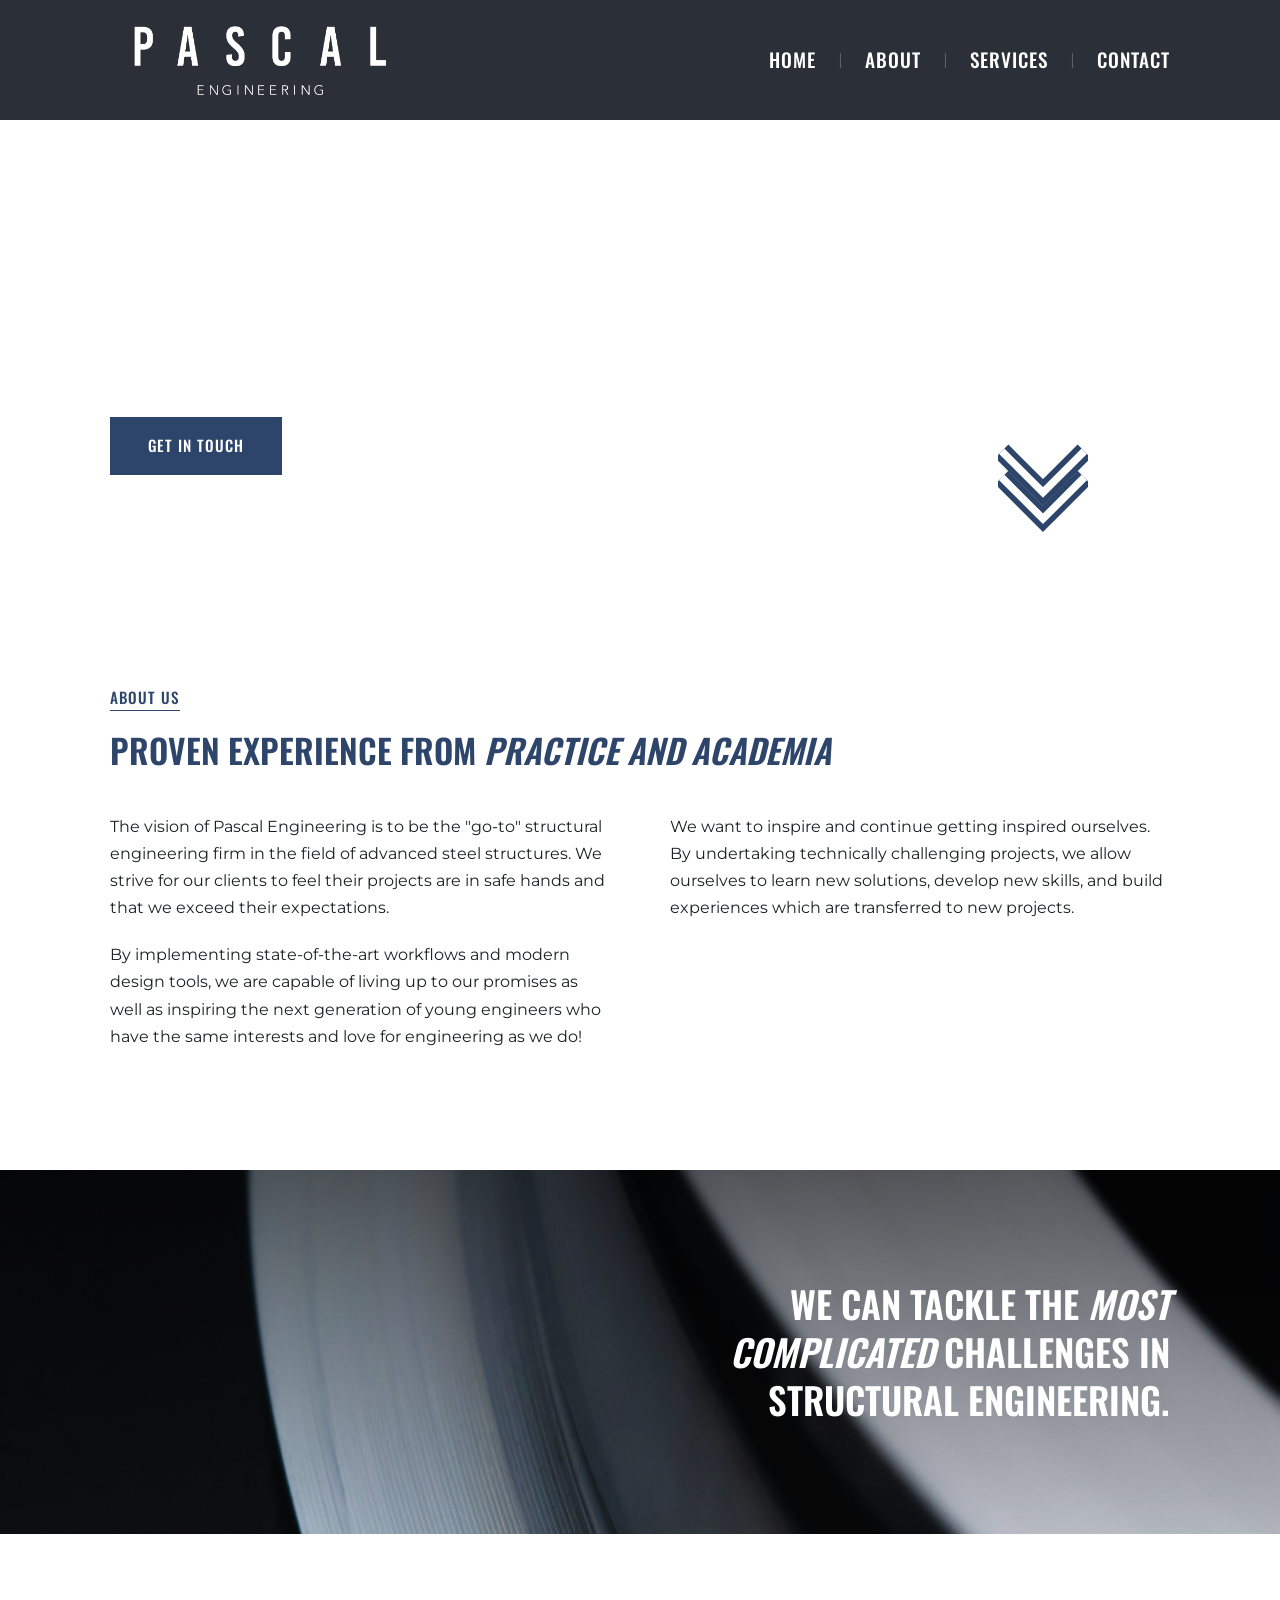
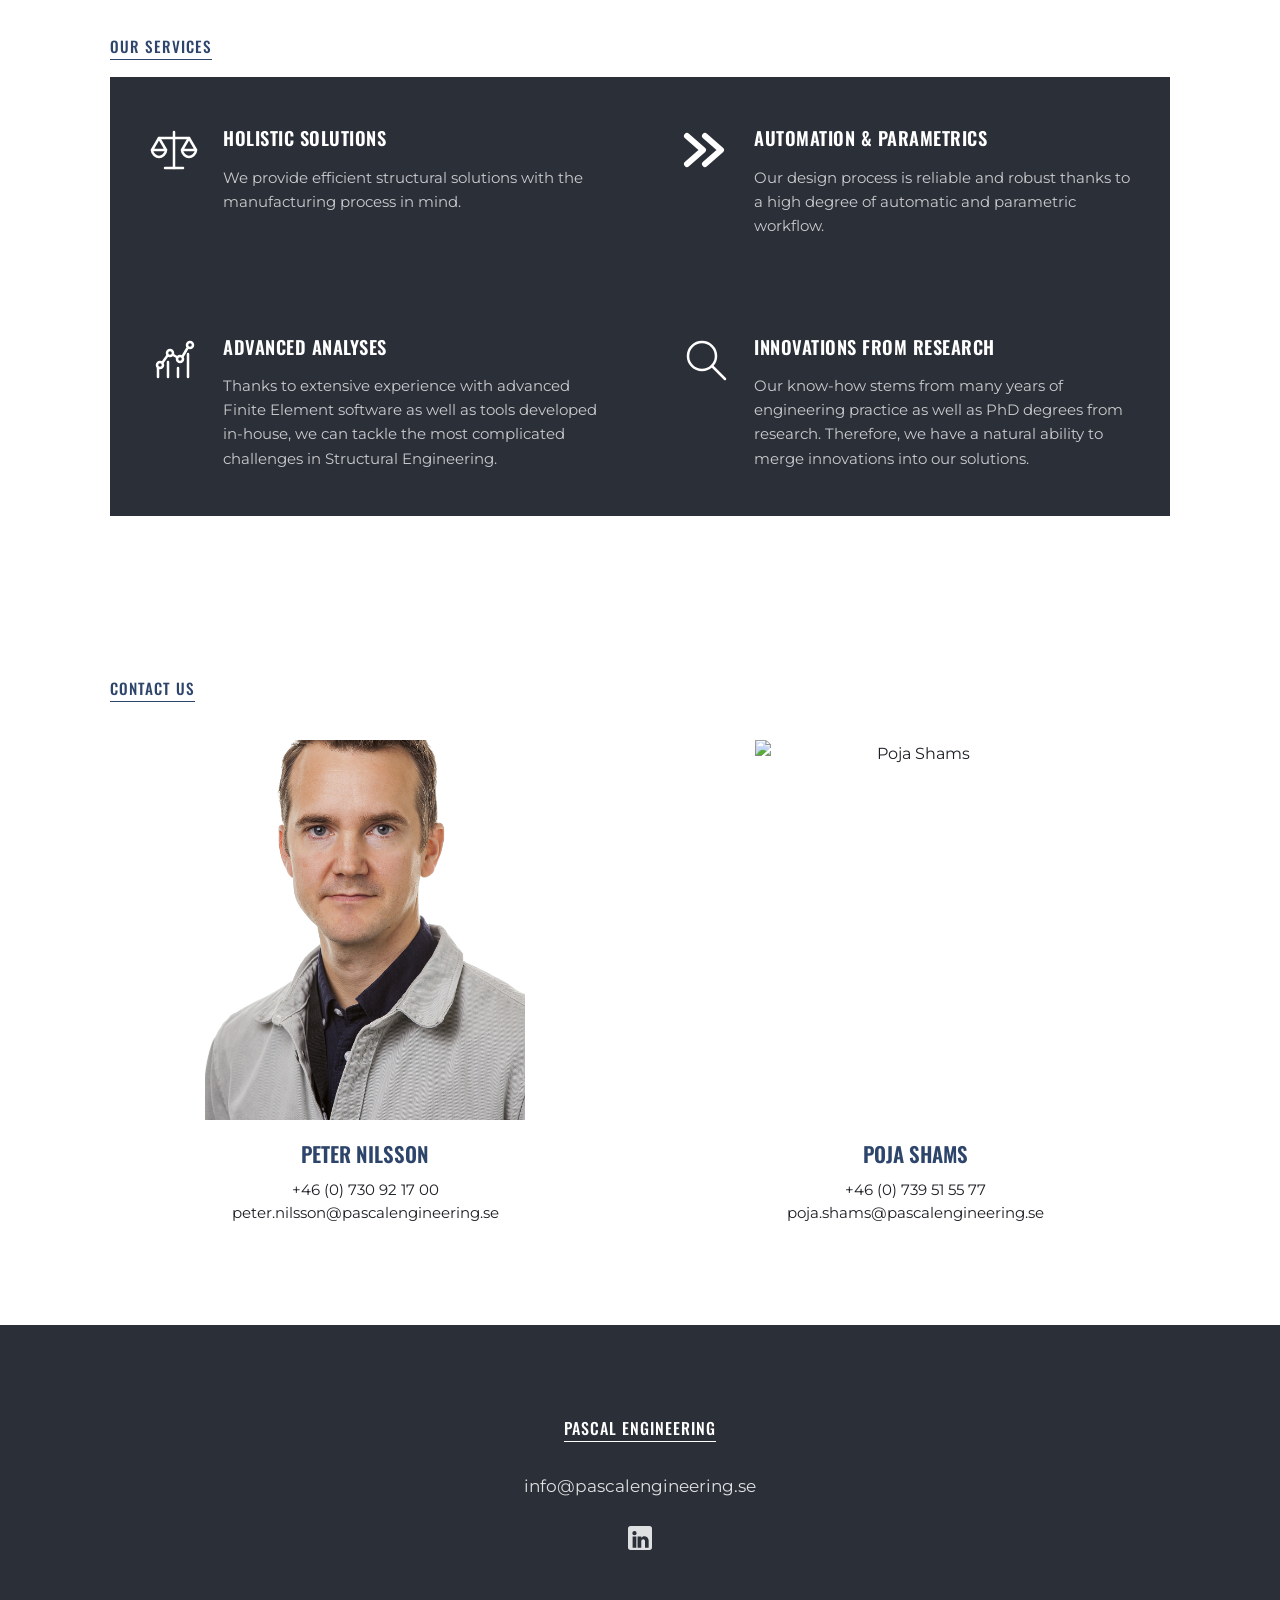
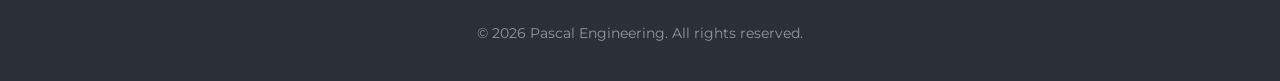
==== commit ce56901e: "Proven" ====
--- a/index.html
+++ b/index.html
@@ -56,7 +56,7 @@
     <section id="about" class="about">
         <div class="container">
             <p class="eyebrow">About Us</p>
-            <h2 class="section-heading">Proven experience that <em>exceeds your expectations</em></h2>
+            <h2 class="section-heading">Proven experience from <em>practice and academia</em></h2>
             <div class="about-columns">
                 <p>The vision of Pascal Engineering is to be the "go-to" structural engineering firm in the field of advanced steel structures. We strive for our clients to feel their projects are in safe hands and that we exceed their expectations.</p>
                 <p>We want to inspire and continue getting inspired ourselves. By undertaking technically challenging projects, we allow ourselves to learn new solutions, develop new skills, and build experiences which are transferred to new projects.</p>
